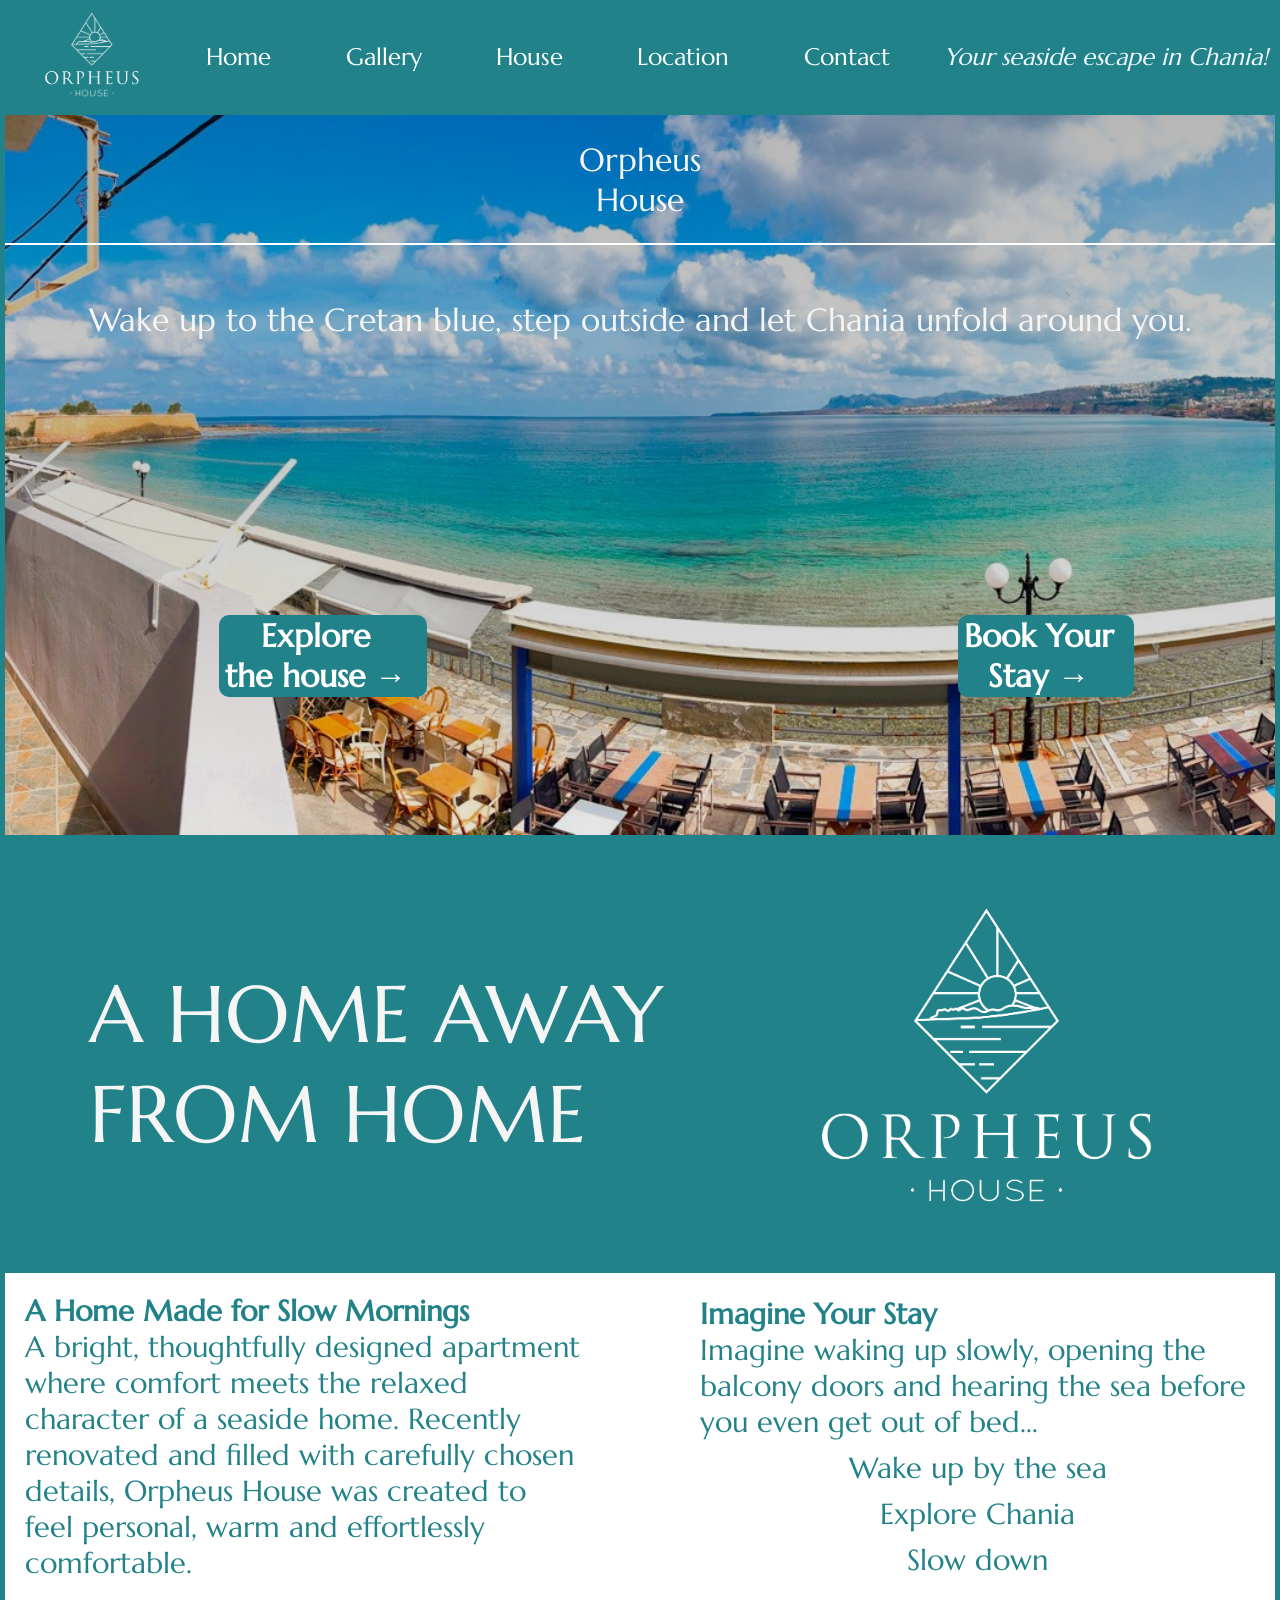
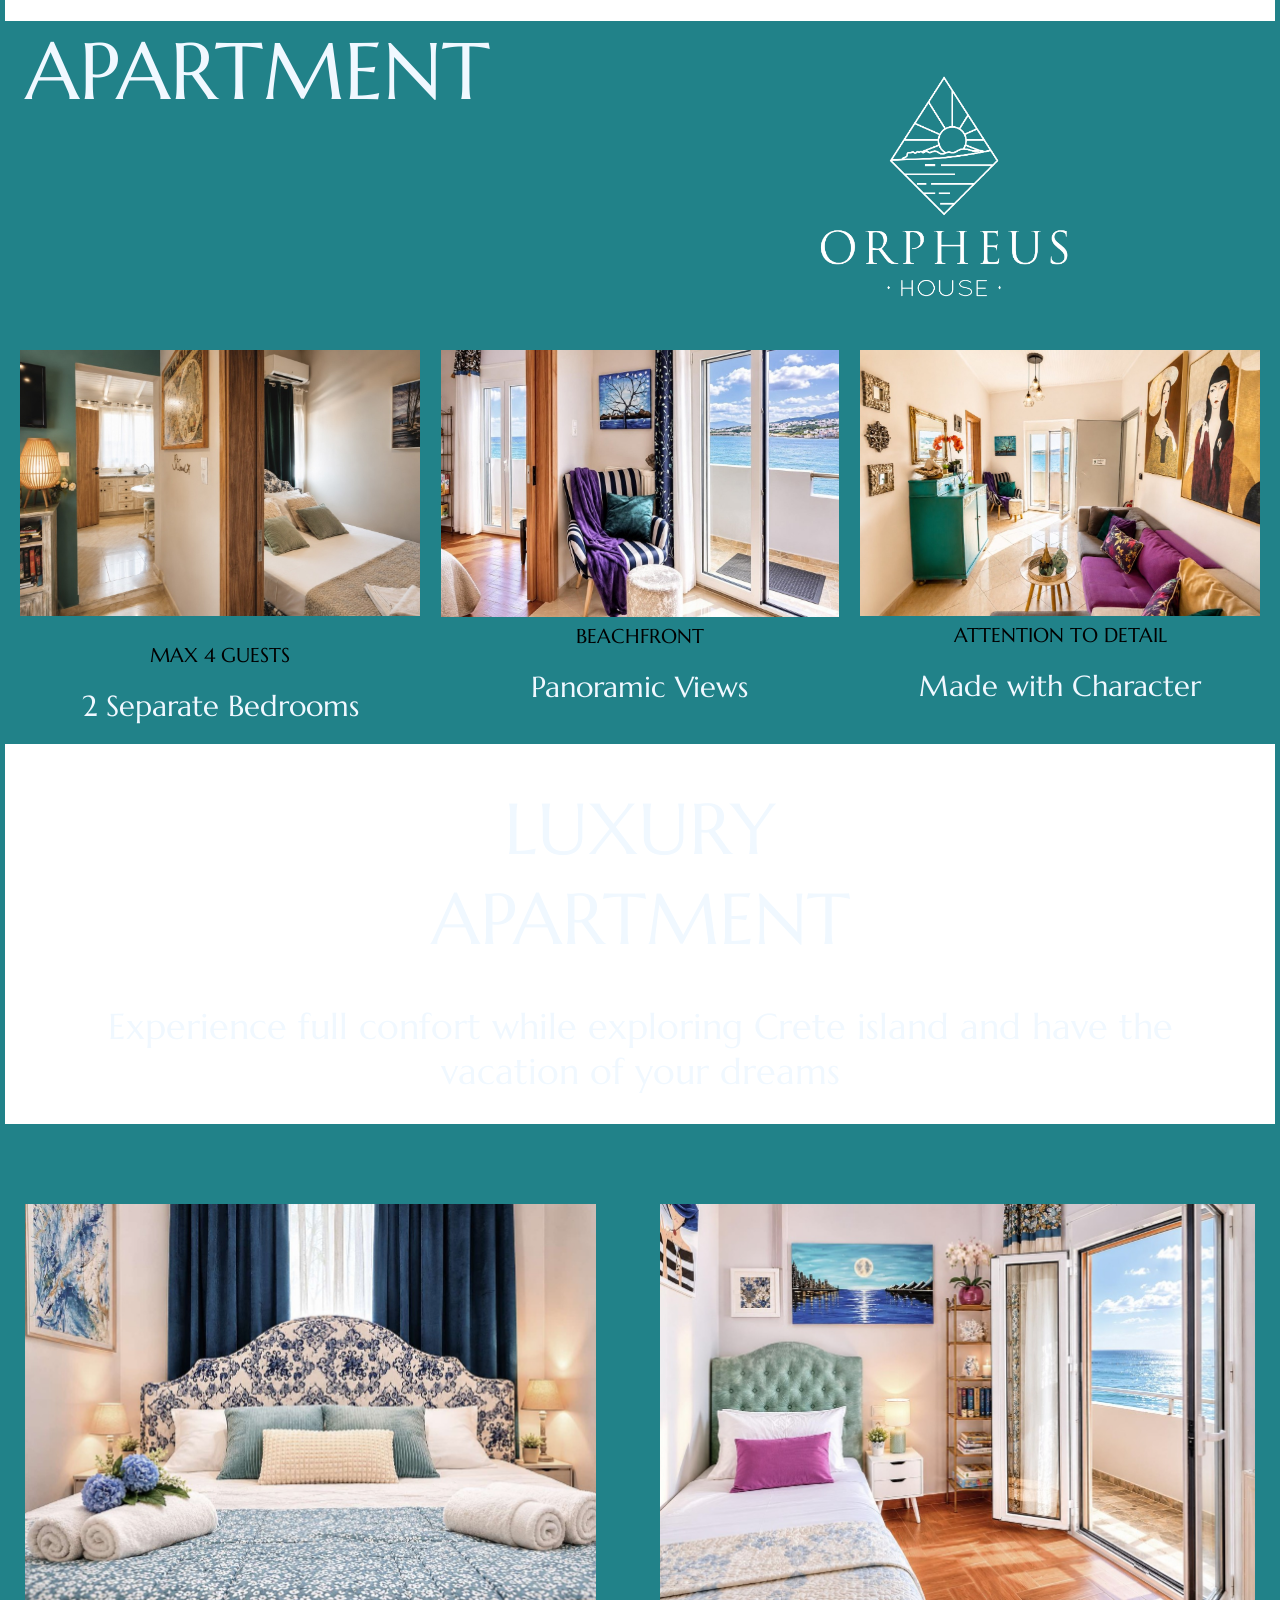
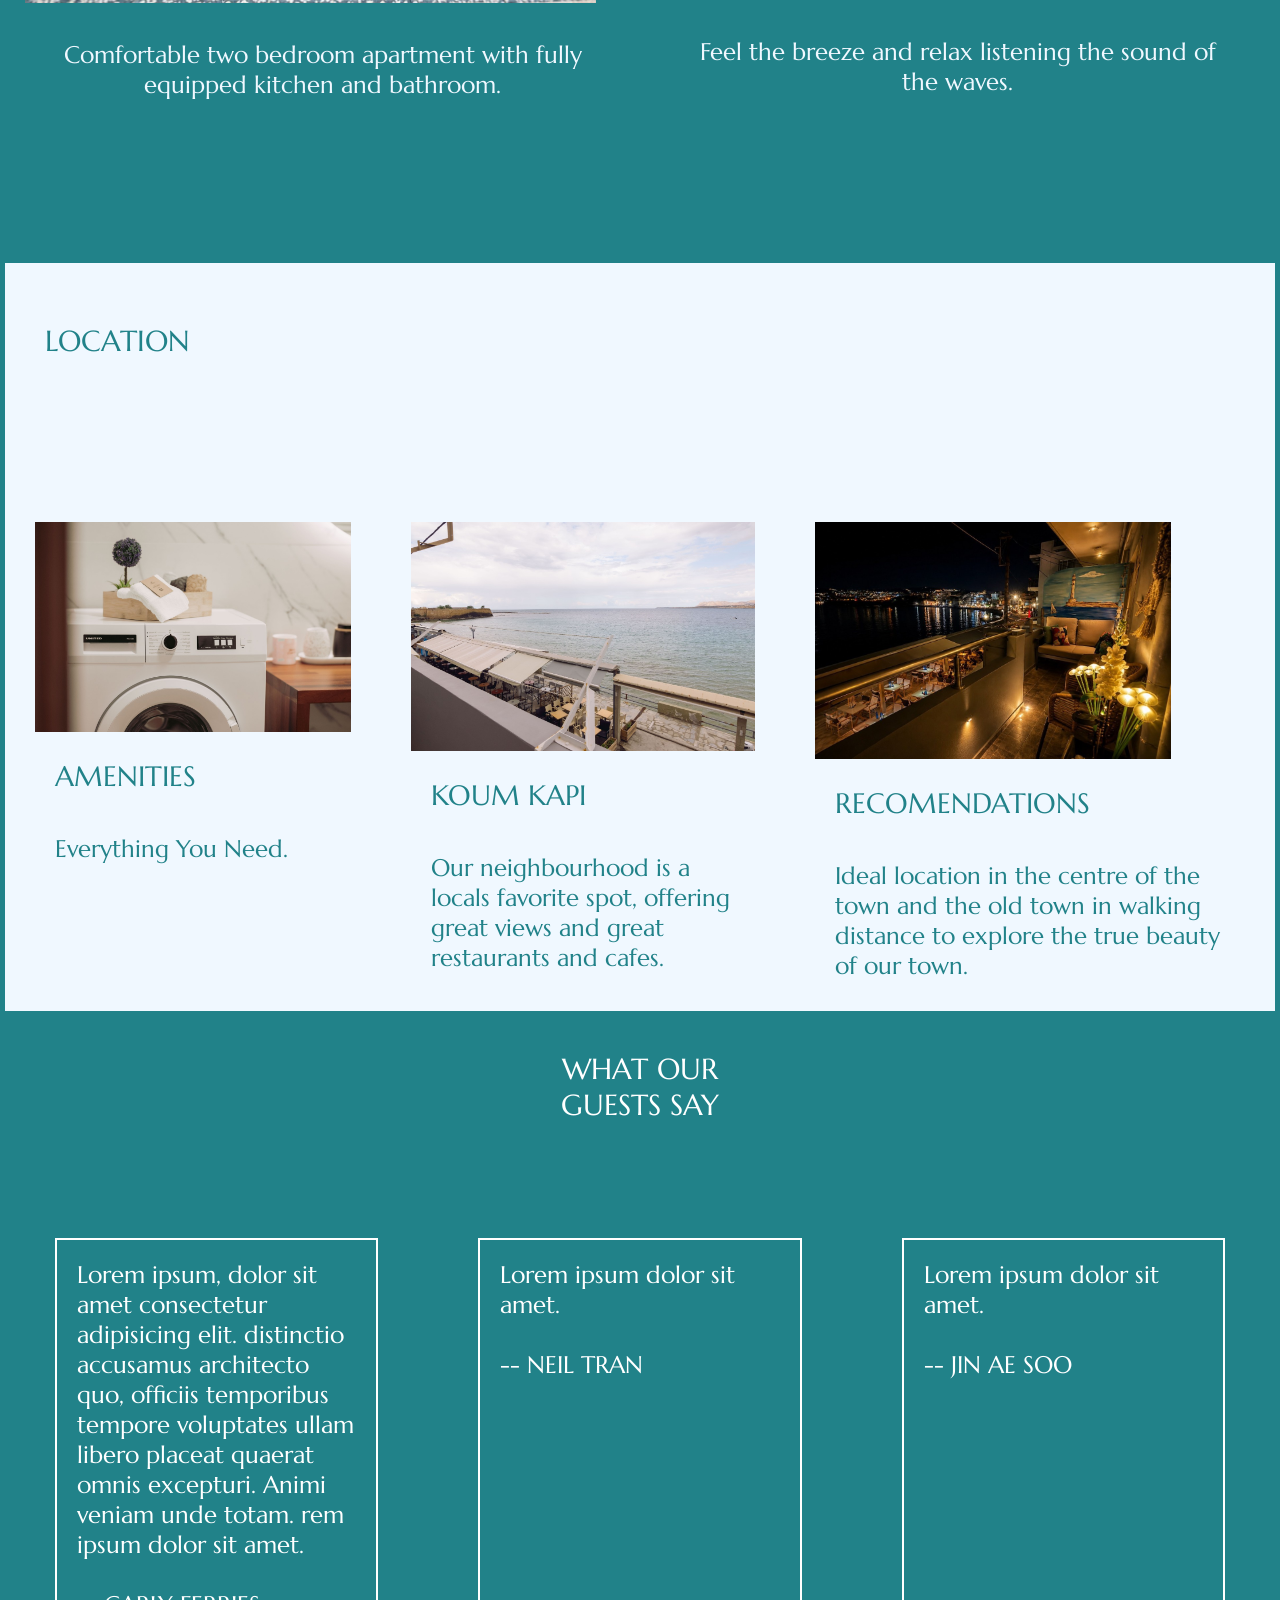
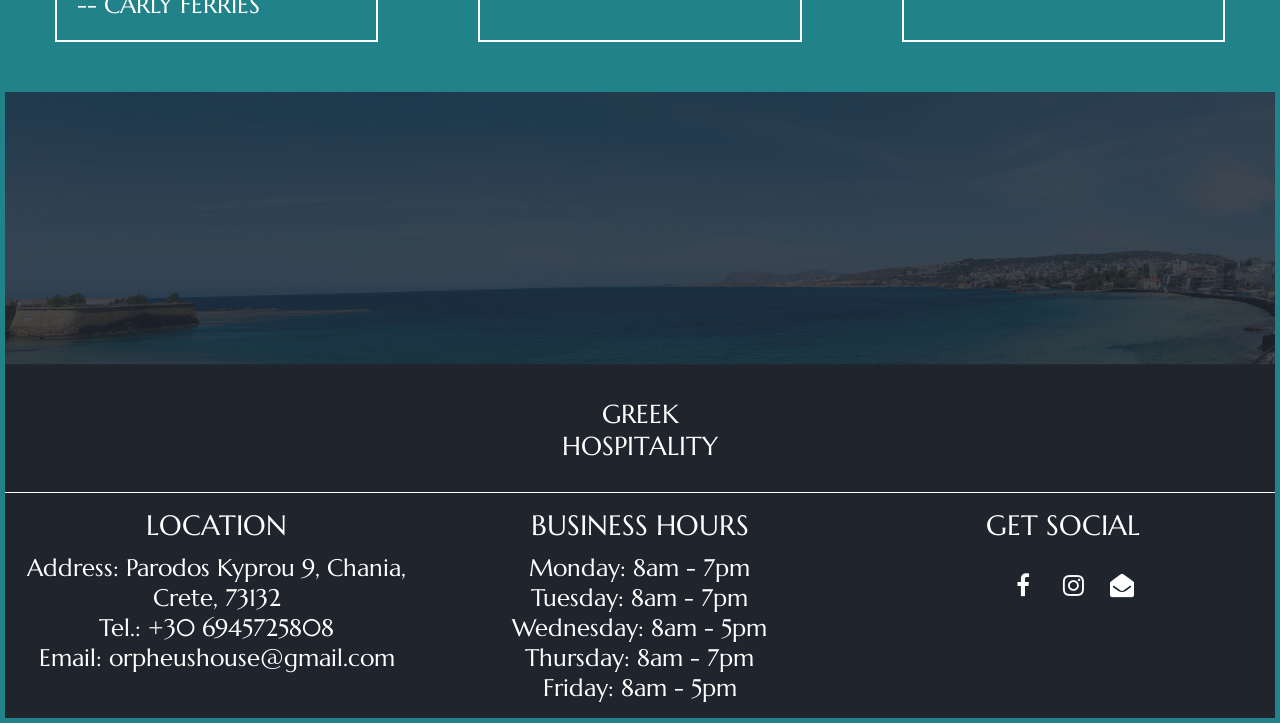
==== index.html @ 5a1c05af "contact redirect" ====
<!DOCTYPE html>
<html lang="en">

<head>
    <meta charset="UTF-8">
    <meta name="viewport" content="width=device-width, initial-scale=1.0">
    <link rel="stylesheet" href="style.css">
    <title>Orpheus House</title>
    <link href="https://fonts.googleapis.com/css2?family=Nunito+Sans:wght@400;600;700&display=swap" rel="stylesheet">
    <link rel="stylesheet" href="https://cdnjs.cloudflare.com/ajax/libs/font-awesome/4.7.0/css/font-awesome.min.css">
</head>

<body>
    <header class="header">
        <div class="container">
        <nav>
                    <input class="hamb-checkbox" type="checkbox" id="checkbox"/>
        <label class="hamb-label" for="checkbox">
          <span class="line1 hamb-line"></span>
          <span class="line2 hamb-line"></span>
          <span class="line3 hamb-line"></span>
        </label>
            <ul>
                <li class="header-logo"><img src="assets/logo.png" alt="logo"></li>
                <li><a href="index.html">Home</a></li>
                <li><a href="gallery.html">Gallery</a></li>
                <li><a href="house-description.html">House</a></li>
                <li><a href="koum-kapi.html">Location</a></li>
                <li><a href="#footer">Contact</a></li>
                <li class="desktop-only-text"><p>Your seaside escape in Chania!</p></li>
            </ul>
        </nav>
    </div>
    
        <div class="header-div">
            <!-- <img src="assets/header.jpg" alt="Sunrise from the balcony"> -->
            <div class="header-text">
                <p>Orpheus <br> House</p>
                <p>Wake up to the Cretan blue, step outside and let Chania unfold around you.</p>
                <a href="house-description.html"><button>Explore <br>the house &#8594;</button></a>
                <div class="book">
                    <a href="https://www.airbnb.com/h/orpheushouse"><button>Book Your <br>Stay &#8594;</button></a>
                </div>
            </div>

        </div>
    </header>
    <main>
        <div class="flex">
            <div class="flex-left">
                <p>A HOME AWAY <br>FROM HOME</p>
            </div>

            <img class="flex-right" src="assets/apartment1.png" alt="logo">
        </div>

        <div class="description">
            <div class="desc-left">
                <p><strong>A Home Made for Slow Mornings</strong></p>
                <p>A bright, thoughtfully designed apartment where comfort
                     meets the relaxed character of a seaside home. Recently renovated and 
                     filled with carefully chosen details, Orpheus House was created to feel 
                     personal, warm and effortlessly comfortable.</p>

            </div>
            <div class="desc-right">
                <p><strong>Imagine Your Stay</strong></p>
                <p>Imagine waking up slowly, opening the balcony 
                    doors and hearing the sea before you even get out of bed…</p>
                    <p><em>Wake up by the sea</em></p>
<p><em>Explore Chania</em></p>
<p><em>Slow down</em></p>
            </div>

        </div>

        <div class="apartment">
            <div class="apartment-header">
                <p>APARTMENT</p>
                <!-- <a href="gallery.html"><button>Gallery</button></a> -->
                <img src="assets/apartment1.png" alt="logo">
            </div>
            <div class="apartment-sections">
                <div class="section1">
                    <a href="two-bedrooms.html"><img src="assets/bedroom_and_kitchen-1200.jpg" srcset="assets/bedroom_and_kitchen-350.jpg 350w, assets/bedroom_and_kitchen-1200.jpg 1200w"
  sizes="(max-width: 600px) 350px, 400px" loading="lazy" alt=""></a>
                    <div class="section1-text">
                        <p>MAX 4 GUESTS</p>
                        <p>2 Separate Bedrooms</p>
                    </div>

                </div>
                <div class="section2">
                    <a href="great-views.html"><img src="assets/balcony-view-1200.jpg" srcset="assets/balcony-view-350.jpg 350w, assets/balcony-view-1200.jpg 1200w"
  sizes="(max-width: 600px) 350px, 400px" loading="lazy" alt="View from the living room outside"></a>
                    <div class="section2-text">
                        <p>BEACHFRONT</p>
                        <p>Panoramic Views</p>
                    </div>
                </div>
                <div class="section3">
                    <a href="house-detail.html"><img src="assets/living-room-1200.jpg" srcset="assets/living-room-350.jpg 350w, assets/living-room-1200.jpg 1200w"
  sizes="(max-width: 600px) 350px, 400px" loading="lazy" alt="Living Room Picture"></a>
                    <div class="section3-text">
                        <p>ATTENTION TO DETAIL</p>
                        <p>Made with Character</p>
                    </div>
                </div>

            </div>
        </div>
        <div class="luxury-apartment">
            <h1>LUXURY <br>APARTMENT</h1>
            <p>Experience full confort while exploring Crete island and have the vacation of your dreams</p>
        </div>
        <div class="empty-space"></div>
        <div class="bedrooms">
            <div class="double-bed">
                <img src="assets/double-bedroom-1200.jpg" srcset="assets/double-bedroom-350.jpg 350w, assets/double-bedroom-1200.jpg 1200w"
  sizes="(max-width: 600px) 350px, 400px" loading="lazy"  alt="">
                <p>Comfortable two bedroom apartment with fully equipped
                    kitchen and bathroom.</p>

            </div>
            <div class="single-bed">
                <img src="assets/single-bedroom-1200.jpg" srcset="assets/single-bedroom-350.jpg 350w, assets/single-bedroom-1200.jpg 1200w"
  sizes="(max-width: 600px) 350px, 400px" loading="lazy" alt="">
                <p>Feel the breeze and relax listening the sound of the waves.</p>
            </div>
        </div>
        <div class="location">
            <h2>LOCATION</h2>
                        <div class="koum-kapi">
                <a href="koum-kapi.html"><img src="assets/koum-kapi-1200.jpg" srcset="assets/koum-kapi-350.jpg 350w, assets/koum-kapi-1200.jpg 1200w"
  sizes="(max-width: 600px) 350px, 400px" loading="lazy"  alt=""></a>
                <h3>KOUM KAPI</h3>
                <p>Our neighbourhood is a locals favorite spot,
                    offering great views and great restaurants and cafes.</p>
            </div>
            <div class="amenities">
                <a href="amenities.html"><img src="assets/gallery/era-89-1200.jpg" srcset="assets/gallery/era-89-350.jpg 350w, assets/gallery/era-89-1200.jpg 1200w"
  sizes="(max-width: 600px) 350px, 400px" loading="lazy" alt=""></a>
                <h3>AMENITIES</h3>
                <p>Everything You Need.</p>
            </div>

            <div class="recomendations">
                <a href="recomendations.html"><img src="assets/great-location-1200.jpg" srcset="assets/great-location-350.jpg 350w, assets/great-location-1200.jpg 1200w"
  sizes="(max-width: 600px) 350px, 400px" loading="lazy" alt=""></a>
                <h3>RECOMENDATIONS</h3>
                <p>Ideal location in the centre of the town
                    and the old town in walking distance to
                    explore the true beauty of our town.</p>
            </div>
        </div>
        <div class="reviews">
            <h2>WHAT OUR <br>GUESTS SAY</h2>
            <div class="review-1">
                <p>Lorem ipsum, dolor sit amet consectetur adipisicing elit. distinctio accusamus architecto quo, officiis temporibus tempore voluptates ullam libero placeat quaerat omnis excepturi. Animi veniam unde totam. rem ipsum dolor sit amet.</p>
                <p>-- CARLY FERRIES</p>
            </div>
            <div class="review-2">
                <p>Lorem ipsum dolor sit amet.</p>
                <p>-- NEIL TRAN</p>
            </div>
            <div class="review-3">
                <p>Lorem ipsum dolor sit amet.</p>
                <p>-- JIN AE SOO</p>
            </div>
        </div>
    </main>
</body>
<footer>
    <div class="footer-image">
        <img src="assets/footer.png" alt="">
    </div>
    <div class="footer-main">
        <p>GREEK <br>HOSPITALITY</p>
        <div id="footer" class="footer-grid">
            <div class="section-1">
                <h3>LOCATION</h3>
                <p><strong>Address:</strong>
                    <a href="https://maps.app.goo.gl/1HYEYg64CHcbNLVk7">
                        Parodos Kyprou 9, Chania, Crete, 73132
                    </a>
                </p>
                <p><strong>Tel.:</strong> +30 6945725808</p>
                <p><strong>Email:</strong> orpheushouse@gmail.com</p>
            </div>
            <div class="section-2">
                <h3>BUSINESS HOURS</h3>
                <p>Monday: 8am - 7pm</p>
                <p>Tuesday: 8am - 7pm</p>
                <p>Wednesday: 8am - 5pm</p>
                <p>Thursday: 8am - 7pm</p>
                <p>Friday: 8am - 5pm</p>
            </div>
            <div class="section-3">
                <h3>GET SOCIAL</h3>
                <div class="section-3-grid">
                    <a href="https://www.facebook.com/share/19C75Q2TLm/?mibextid=wwXIfr" class="fa fa-facebook"></a>
                    <a href="https://www.instagram.com/orpheushousebnb?utm_source=qr" class="fa fa-instagram"></a>
                    <a href="mailto:orpheushousebnb@gmail.com" class="fa fa-envelope-open"></a>
                </div>
                
                

            </div>
        </div>
    </div>
</footer>

</html>
---- style.css ----
@import url('https://fonts.googleapis.com/css2?family=Marcellus&display=swap');
* {
    box-sizing: border-box;
    /* font-family: "Roboto", sans-serif; */
  font-family: "Marcellus", serif;
  font-weight: 400;
  font-style: normal;
    max-width: 1400px;
    margin: 0 auto;
}
body {
    border: #218289 solid 5px;
    padding-top: 30px;
}



nav {
  overflow: auto;
}
nav ul {
  display: none;
}
nav ul li {

    padding: 15px;
}
nav .hamb-label {
  position: relative;
  width: 64px;
  cursor: hand;
  float: right;
  padding: 20px;
}
nav .hamb-line {
  background: white;
  display: block;
  height: 2px;
  position: absolute;
  width: 24px;
  transition: all 0.1s ease;
}
nav .hamb-line.line1 {
  top: 10px;
}
nav .hamb-line.line2 {
  top: 18px;
}
nav .hamb-line.line3 {
  top: 26px;
}
nav .hamb-checkbox {
  display: none;
}
nav .hamb-checkbox:checked ~ ul {
  height: 100%;
  display: flex;
  flex-direction: column;
  clear: right;
}
nav .hamb-checkbox:checked ~ .hamb-label .line1 {
  transform: rotate(45deg);
  top: 18px;
}
nav .hamb-checkbox:checked ~ .hamb-label .line2 {
  background-color: transparent;
}
nav .hamb-checkbox:checked ~ .hamb-label .line3 {
  transform: rotate(-45deg);
  top: 18px;
}
.header-logo {
    display: none;
}






        .container {
            position: fixed;
            top: 0;
            width: 100%;
            z-index: 1000;
            background-color: #218289;
        }
        .container img {
            margin: 10px;
            max-width: 100px;
        }
        ul {
            list-style-type: none;
            display: flex;
            align-items: center;
            justify-content: center;

            padding-left: 10px;
            
        }
        .container nav a {
            text-decoration: none;
            color: white;      
            padding: 10px;
            border-radius: 10px;
            /* background-color: #4c8f94; */
            margin: 10px;
            
        }
        .desktop-only-text {
            display: none;
        }
        h2 {
            color: white;
        }






.header {
                /* Making the picture darker. White letters are now visible. */
    background-image: linear-gradient(to bottom, rgba(0, 0, 0, 0.3), rgba(0, 0, 0, 0.1)), url("assets/header1-1200.jpg");
    background-size: cover;
    min-height: 300px;

}
.header-text {
    display: grid;
    grid-template-rows: 35% 45% 20%;
    grid-template-columns: 50% 50%;
    grid-template-areas: 
    "firstline firstline"
    "central central"
    "house book";
}
    .header-text p:nth-child(1) {
        padding-top: 5px;
    /* height: 50px; */
    grid-area: firstline;
    color: whitesmoke;
    text-align: center;
    border-bottom: solid 2px white;
    margin: 0;
    font-size: 1.6rem;
}
.header-text p:nth-child(2) {
    grid-area: central;
    color: whitesmoke;
    text-align: center;
    font-size: 1rem;
    padding-top: 25px;
}


.header-text h1 {
    grid-area: house;
    color: white;
    font-variant: small-caps;
    font-weight: 100;
    text-align:start;
    padding-left: 20px;
    padding-top: 40px;
    width: 100%;
    margin-top: 15%;
    justify-self: start;
}
/* .book {
    display: flex;
    align-items: end;
    
} */
.book button {
    position: fixed;
    /* bottom: 20px; */

}
.header-text button {
    grid-area: book;
    background-color: #218289;
    font-weight: bold;
    color: white;
    border: none;
    border-radius: 10px;
    padding-right: 20px;
    font-size: 1.1rem;
    cursor: pointer;
    margin-top: 40px;
    
}
.header-text button:hover {
    color: #218289;
    transform: scale(1.3);
    transition: 2s;
}
main .flex {
    display: flex;
    justify-content: space-between;
    background-color: #218289;
    align-items: center;
    
}
main .flex img {
    width: 40%;
    
}
main .flex .flex-left {
    background-color: #218289;
    font-size: 1.6rem;
    padding-left: 30px;
    padding-top: 20px;
    color: whitesmoke;
    font-weight: 300;
}
.description {
    color: #218289;
    font-size: larger;
}
.desc-left, .desc-right {
    padding: 40px;


}
.desc-left strong, .desc-right strong{
    font-weight: 600;
}
.desc-right p:has(em) {
    padding-top: 10px;
    text-align: center;
}
.apartment {
    display: flex;
    flex-direction: column;
    background-color: #218289;
}
.apartment-header {
    display: grid;
    grid-template-columns: 40% 60%;
    grid-template-areas: 
    "appartment image"
    "gallery image";
    background-color: #218289;
    color: aliceblue;
    gap: 50px;
}
.apartment-header p {
    margin: 20px 0 0 20px;
    font-size: 1.6rem;
}
.apartment-header button {
    background-color: #218289;
    grid-area: gallery;
    border: none;
    color: aliceblue;
    cursor: pointer;
    margin-bottom: 20px;
}
.apartment-header button:hover {
    color: #218289;
}
.apartment-header img {
    grid-area: image;
    width: 50%;
    background-color: transparent;
}
.apartment-sections img {
    max-width: 100%;
    height: auto;
}
.apartment-sections{
    display: grid;
    grid-template-rows: 1fr 1fr 1fr;
    grid-template-areas: 
    "section1"
    "section2"
    "section3";
    background-color: #218289;
}
.section1 {
    grid-area: section1;
}
.section1-text{
    padding: 20px;
    text-align: center;
}
.section1-text p:first-child {
    font-size: smaller;
    margin-bottom: 20px;
}
.section1-text p:last-child{
    color: aliceblue;
    font-size: larger;
}
.section2 {
    grid-area: section2;
}
.section2-text{
    text-align: center;
}
.section2-text p:first-child {
    font-size: smaller;
    margin-bottom: 20px;
}
.section2-text p:last-child{
    color: aliceblue;
    font-size: larger;
}
.section3 {
    grid-area: section3;
}
.section3-text{
    text-align: center;
}
.section3-text p:first-child {
    font-size: smaller;
    margin-bottom: 20px;
}
.section3-text p:last-child{
    color: aliceblue;
    font-size: larger;
}
.luxury-apartment {
    background-image: linear-gradient(rgba(0, 0, 0, 0.2)), url(assets/luxury-apartment.jpg);
    background-size:cover;
    background-repeat: no-repeat;
    background-position: center;
    align-content: center;
    color: aliceblue;
    text-align: center;
}
.luxury-apartment h1 {
    margin: 40px 30px ;
}
.luxury-apartment p {
    margin: 30px 30px;
}
.empty-space {
    background-color: #218289;
    padding: 30px;
}
.bedrooms {
    background-color: #218289;
    display: grid;
    grid-template-rows: repeat(4, auto);
    grid-template-areas: 
    "double"
    "double-text"
    "single"
    "single-text";
}
.double-bed {
    padding: 20px;
}
.double-bed img {
    grid-area: double;
    max-width: 100%;
}
.double-bed p {
    grid-area: double-text;
    color: aliceblue;
    text-align: center;
    padding: 10px;
}
.single-bed {
    padding: 20px;
}
.single-bed img {
    grid-area: single;
    max-width: 100%;
}
.single-bed p {
    grid-area: single-text;
    color: aliceblue;
        text-align: center;
    padding: 10px;
}
.location {
    background-color: aliceblue;
    display: grid;
    grid-template-rows: 0.6fr 2fr 2fr 2fr;
    grid-template-areas: 
    "location"
    "amenities"
    "koum-kapi"
    "recomendations";

}
.location img {
    max-width: 100%;
}
.location h2 {
    /* margin 0 gives h2 the same size as the div parent. */
    margin: 0; 
    padding: 40px;
    font-size: 1.8rem;
    font-weight: 200;
    grid-area: location;
    padding-top: 60px;
    color: #218289;
    
}
.amenities {
    grid-area: amenities;
    /* border: gray solid 2px; */
    margin: 10px 30px;
}
.amenities h3, .amenities p {
    padding: 20px;
    color: #218289;
}

.koum-kapi {
    grid-area: koum-kapi;
    /* border: gray solid 2px; */
    margin: 10px 30px;
}
.koum-kapi h3, .koum-kapi p {
    padding: 20px;
    color: #218289;
}
.recomendations {
    grid-area: recomendations;
    /* border: gray solid 2px; */
    margin: 10px 30px;
    
}

.recomendations h3, .recomendations p {
    padding: 20px;
    color: #218289;
}
.reviews {
    background-color: #218289;
    display: grid;
    color: white;
    grid-template-rows: 20% 40% 20% 20%;
    grid-template-areas: 
    "h2"
    "review-1"
    "review-2"
    "review-3";
    margin: 0;
}
.reviews h2 {
    grid-area: h2;
    font-size: 1.8rem;
    font-weight: 200;
    margin: 0;
    text-align: center;
    padding-top: 40px;
}
.review-1 {
    grid-area: review-1;
    border: white solid 2px;
    margin: 0px 50px;
    margin-bottom: 50px;
    padding: 20px;
}
.review-1 p:nth-child(2) {
    padding-top: 30px;
}
.review-2 {
    grid-area: review-2;
    border: white solid 2px;
    margin: 0px 50px;
    margin-bottom: 50px;
    padding: 20px;
}
.review-2 p:nth-child(2) {
    padding-top: 30px;
}
.review-3 {
    grid-area: review-3;
    border: white solid 2px;
    margin: 0px 50px;
    margin-bottom: 50px;
    padding: 20px;
}
.review-3 p:nth-child(2) {
    padding-top: 30px;
    
}
.footer-image img {
    max-width: 100%;
    /* Removes the gap from div. */
    display: block;
    
}
.footer-main {
    background-color: rgba(32, 37, 45);
    color: white;

}
.footer-main p:first-child {
    text-align: center;
    font-size: 1.6rem;
    padding: 30px;
    border-bottom: white solid 1px;
}
.footer-grid {
    text-align: center;
    display: grid;
    grid-template-rows: 2fr 2fr 1fr;
    grid-template-areas: 
    "location"
    "business-hours"
    "social";
}
.footer-grid h3 {
    padding-bottom: 10px;
}
.section-1 {
    grid-area: location;
    padding-top: 15px;
}
.section-1 a {
    text-decoration: none;
    color: white;
}
.section-1 a:hover {
    color: #218289;
}
.section-2 {
    padding-top: 15px;
    grid-area: business-hours;
    padding-bottom: 15px;
}
.section-3 {
    padding-top: 15px;
    grid-area: social;
}

/* social media buttons */
.fa {
  padding: 20px;
  font-size: 30px;
  width: 30px;
  text-align: center;
  text-decoration: none;
  border-radius: 50%;
}

.fa:hover {
  opacity: 0.7;
}
.fa-facebook, .fa-instagram, .fa-google, .fa-envelope-open {
  background: transparent;
  color: white;
}







@media screen and (min-width: 769px){
    * {
        max-width: 1700px;
    }
    body {
        font-size: 150%;
    }
    .header {
    background-image: linear-gradient(to bottom, rgba(0, 0, 0, 0.3), rgba(0, 0, 0, 0.1)), url("assets/header1-2000.jpg");
    background-size: cover;
    min-height: 800px;

}
.header-logo {
    display: block;
}
      nav .hamb-label {
    display: none;
  }
   nav ul {
        list-style-type: none;
        display: flex;
        justify-content: center;
        padding-left: 10px;
        align-items: center;
        
    }

      nav ul li {
    height: unset;
    width: unset;
    border: none;
    padding: 0;

  }
          .desktop-only-text {
            display: none;
            color: aliceblue;
            
        }

        .desktop-only-text p {
            font-style: italic;
        }
    .header-text {
        height: 600px;
    display: grid;
    grid-template-rows: 40% 50% 10%;
    grid-template-columns: 50% 50%;
    grid-template-areas: 
    "firstline firstline"
    "central central"
    "house book";
}
.header-text p:nth-child(1) {
    height: auto;
    grid-area: firstline;
    color: whitesmoke;
    text-align: center;
    border-bottom: solid 2px white;
    margin: 0;
    font-size: 2rem;
    margin-top: 100px;
    margin-bottom: 30px;
}
.header-text p:nth-child(2) {
    grid-area: central;
    color: whitesmoke;
    text-align: center;
    font-size: 2rem;
}
.header-text button {
    font-size: 2rem;
}
main .flex {
    display: flex;
    justify-content: space-between;
    background-color: #218289;
    align-items: center;
    
}
main .flex img {
    width: 40%;
    
}
main .flex .flex-left {
    background-color: #218289;
    font-size: 5rem;
    padding-left: 50px;
    padding-top: 20px;
    color: whitesmoke;
    font-weight: 300;
}
.description {
    display: flex;
    justify-content: space-between;
    color: #218289;
    gap: 40px;
    align-items: center;
    font-size: larger;
    

}
.desc-left {
    flex: 1;
    padding-left: 20px;
    padding-top: 20px;
    padding-bottom: 40px;
}
.desc-right {
    flex: 1;
    padding-right: 20px;
    padding-top: 20px;
    padding-bottom: 40px;
}
.apartment-header p {
    margin-top: auto;
    font-size: 5rem;
}
.apartment-header button {
    font-size: 2rem;
}

.apartment-sections{
    display: grid;
    grid-template-columns: 1fr 1fr 1fr;
    grid-template-rows: 1fr;
    grid-template-areas: 
    "section1 section2 section3";
    background-color: #218289;
    gap: 20px;
}
.luxury-apartment {
    font-size: 150%;
}
.bedrooms {
    display: grid;
    grid-template-rows: 5fr 1fr;
    grid-template-columns: 1fr 1fr;
    grid-template-areas: 
    "double single"
    "double-text single-text";
}
.double-bed img{
    width: 96%;
}
.double-bed p, .single-bed p {
    padding: 30px;
}
.single-bed img{
    width: 100%;
}
.location {
    background-color: aliceblue;
    display: grid;
    grid-template-rows: 1fr 2fr;
    grid-template-areas: 
    "location location location"
    "amenities koum-kapi recomendations"
    ;
}
.recomendations {
    text-align: inherit;
}
.reviews {
    background-color: #218289;
    display: grid;
    color: white;
    grid-template-rows: 1fr 2fr;
    grid-template-columns: repeat(3, 1fr);
    grid-template-areas: 
    "h2 h2 h2"
    "review-1 review-2 review-3";
    margin: 0;
}
.footer-grid {
    text-align: center;
    display: grid;
    grid-template-columns: 1fr 1fr 1fr;
    grid-template-rows: 1fr;
    grid-template-areas: 
    "location business-hours social";
    margin: 0;

}
}
@media screen and (min-width: 1000px) {
          .desktop-only-text {
            display: block;
            color: aliceblue;
        }
}
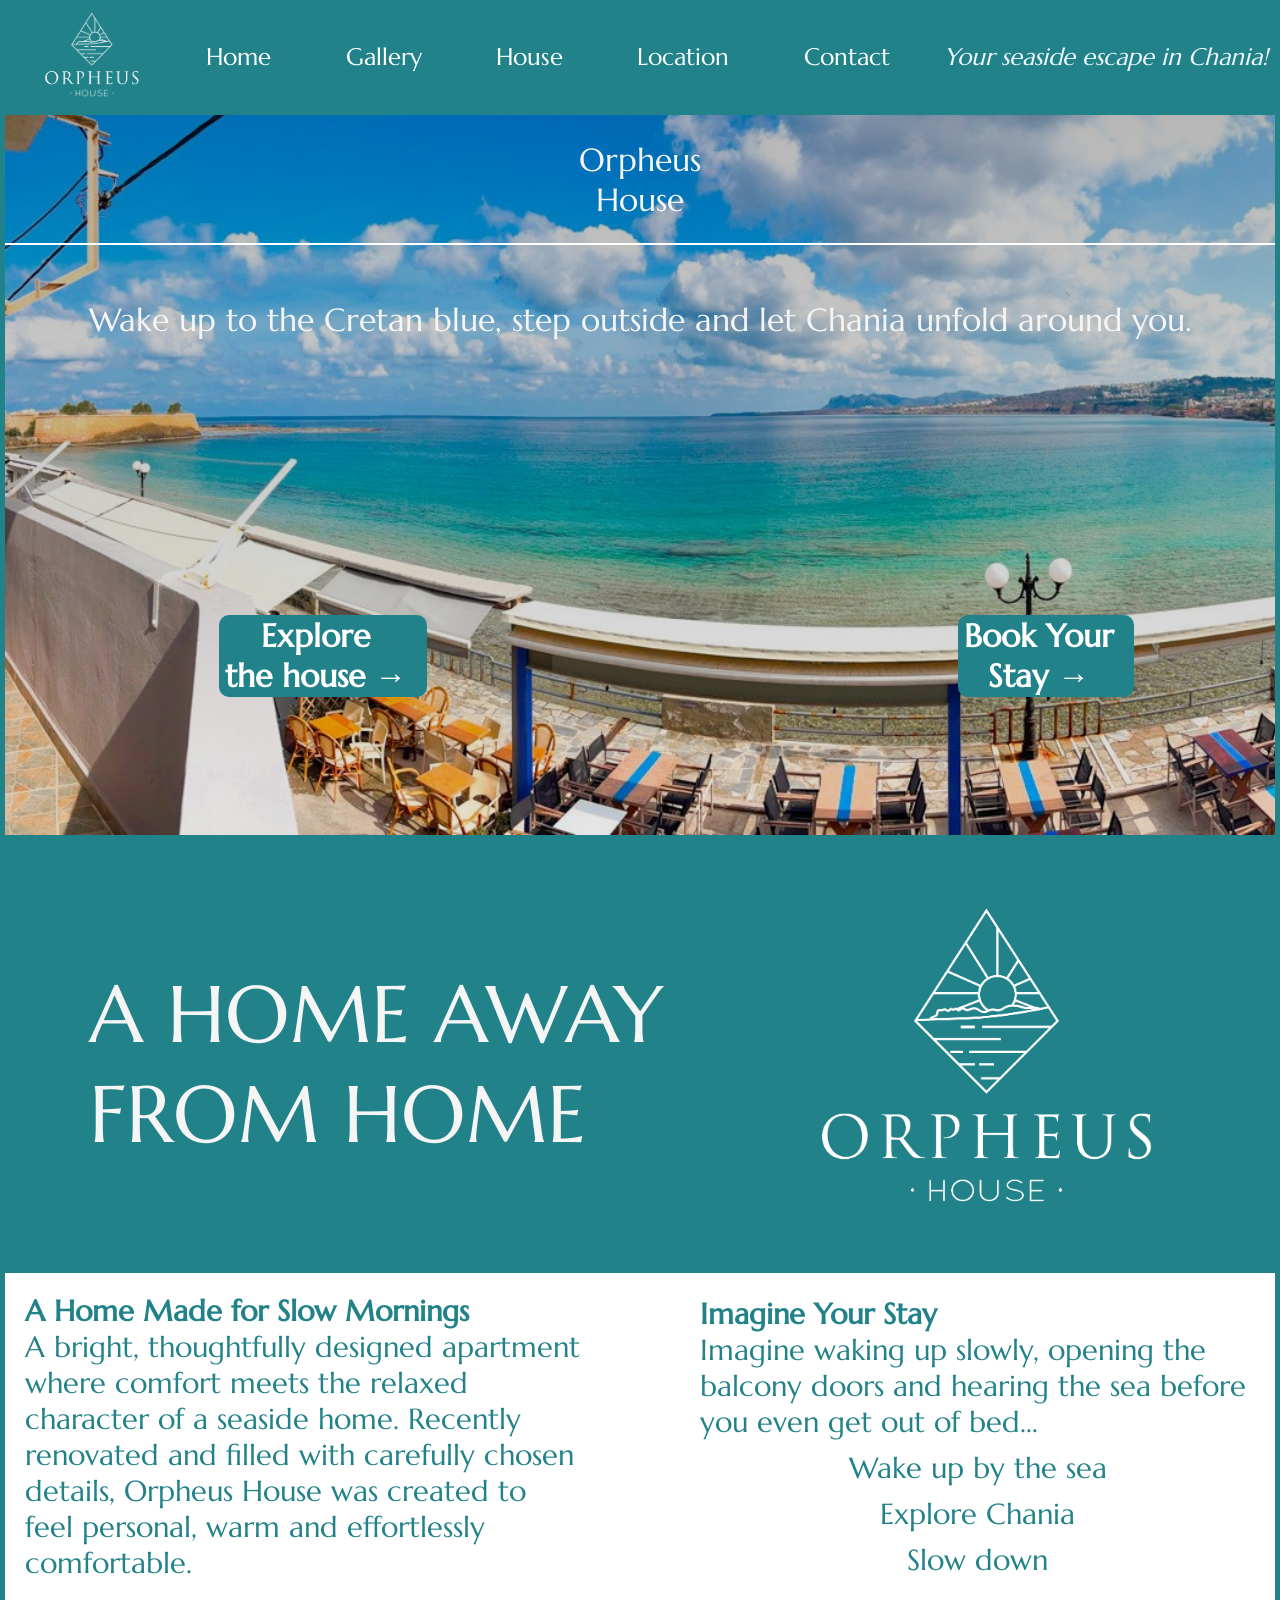
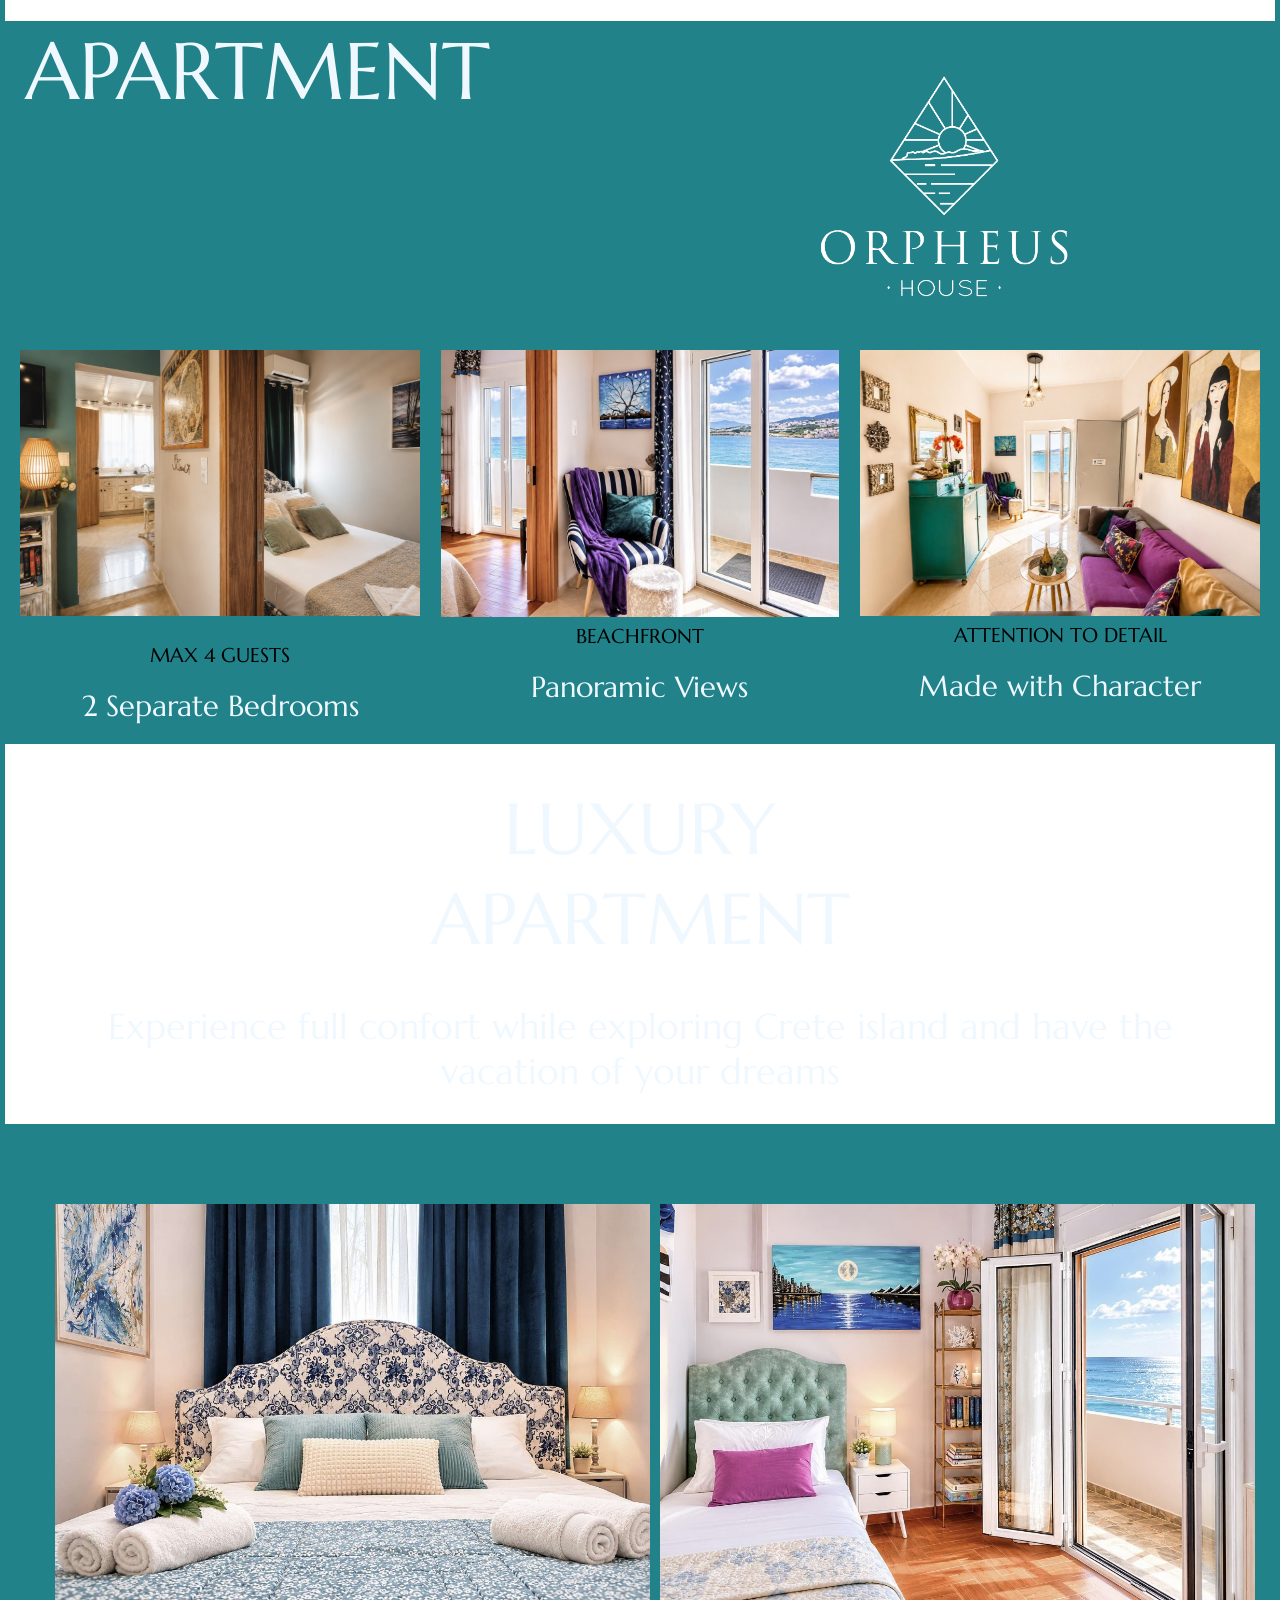
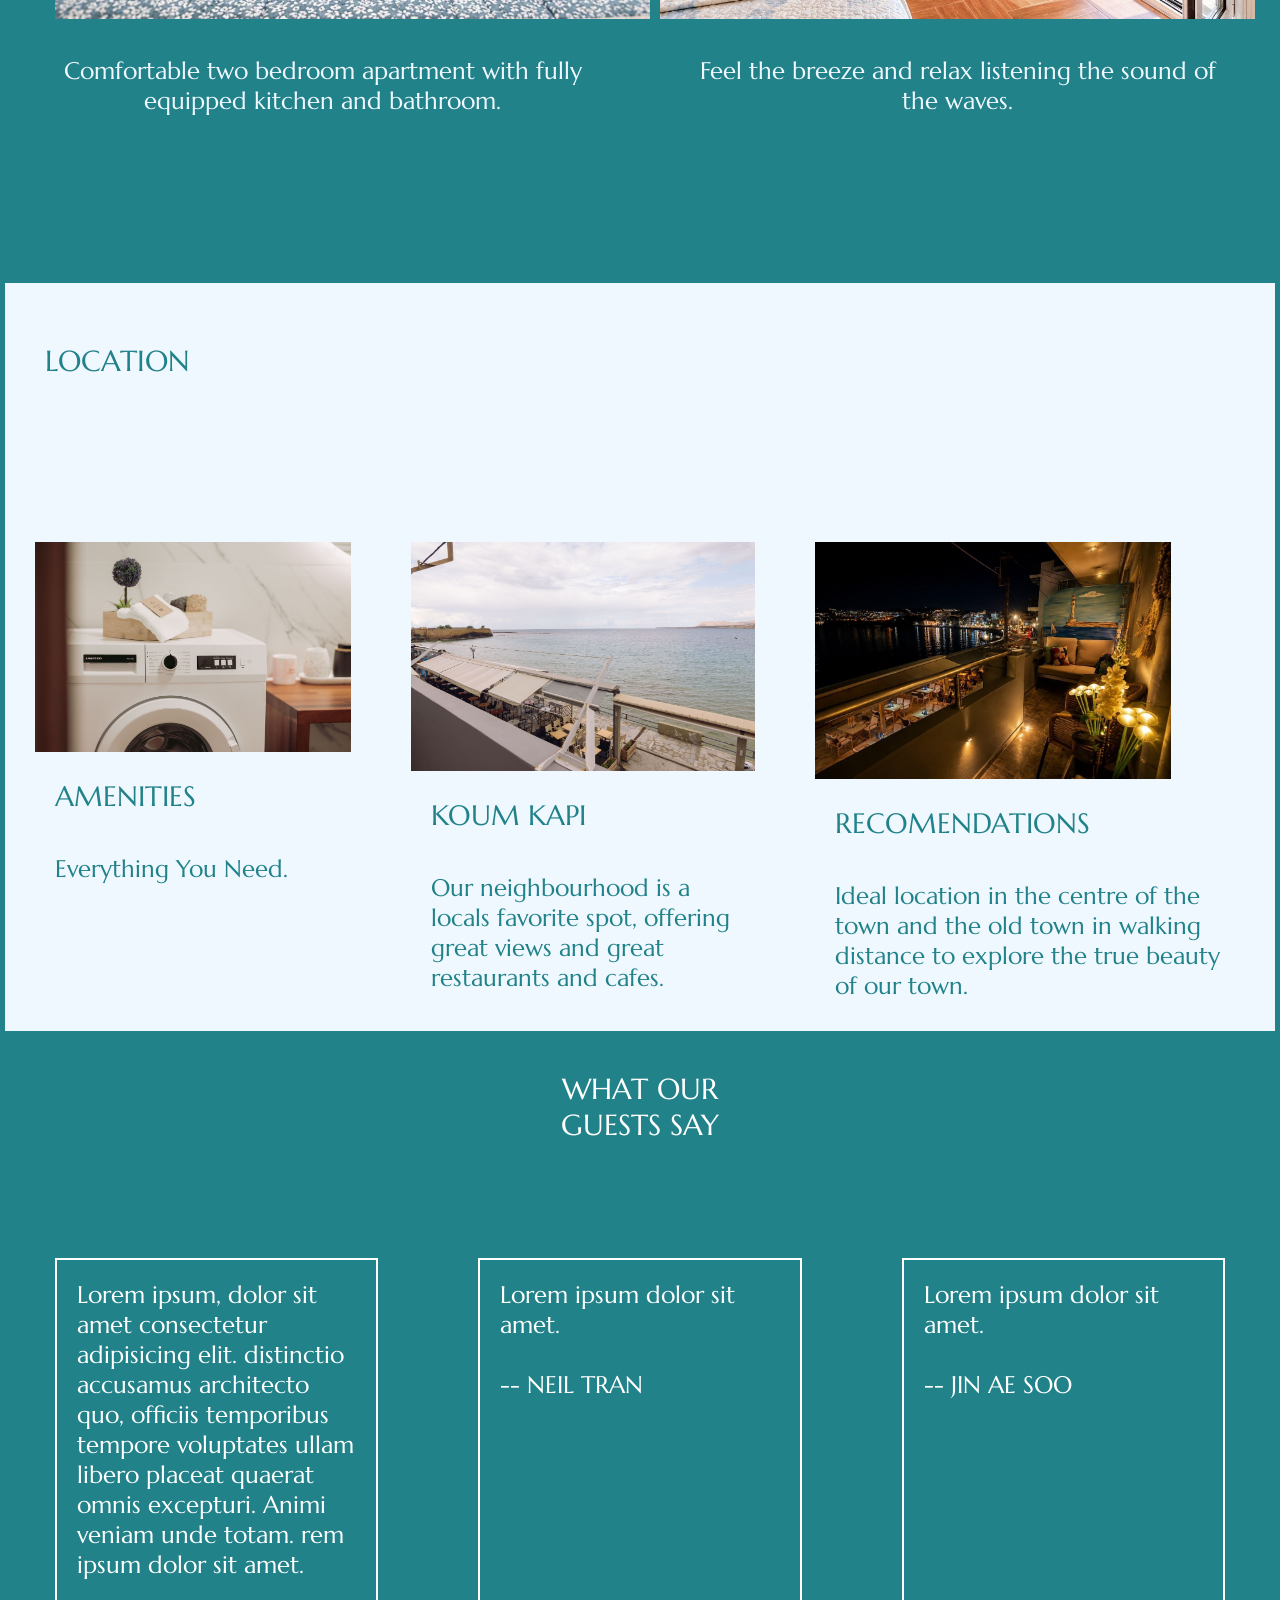
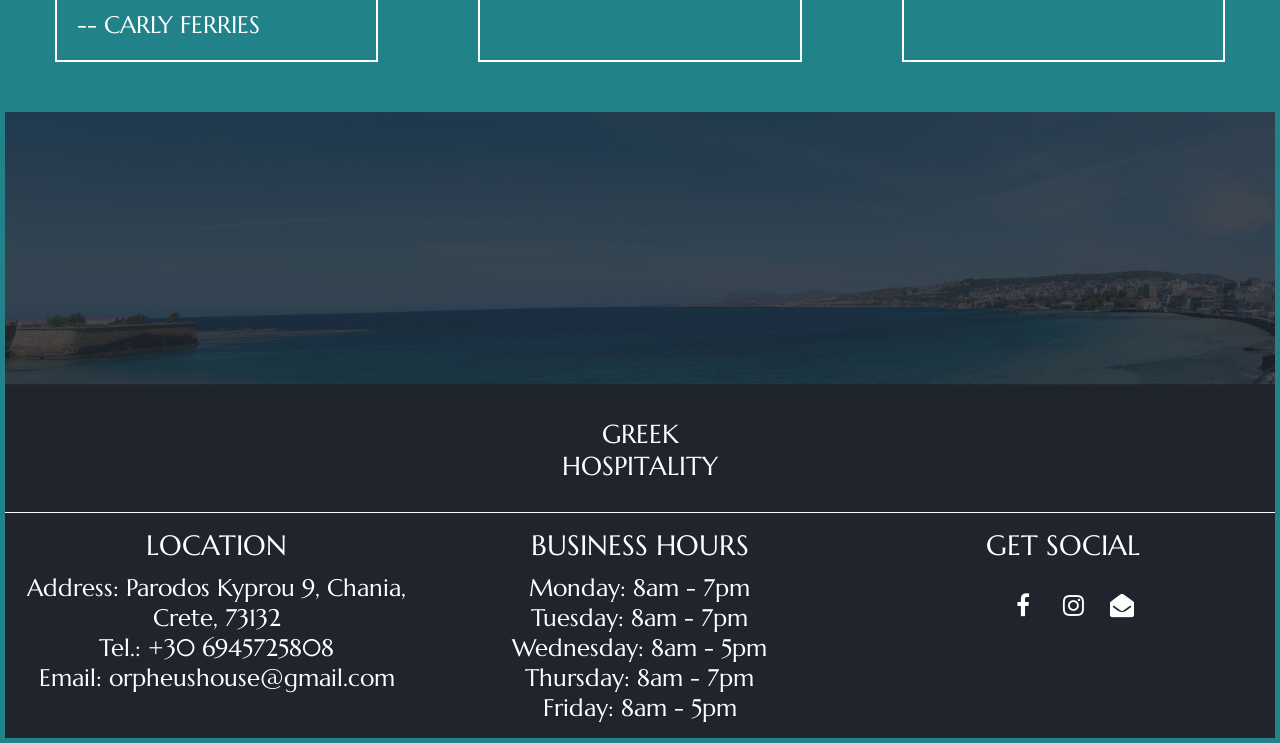
==== commit 37cf6425: "completed koum-kapi.html" ====
--- a/index.html
+++ b/index.html
@@ -13,25 +13,27 @@
 <body>
     <header class="header">
         <div class="container">
-        <nav>
-                    <input class="hamb-checkbox" type="checkbox" id="checkbox"/>
-        <label class="hamb-label" for="checkbox">
-          <span class="line1 hamb-line"></span>
-          <span class="line2 hamb-line"></span>
-          <span class="line3 hamb-line"></span>
-        </label>
-            <ul>
-                <li class="header-logo"><img src="assets/logo.png" alt="logo"></li>
-                <li><a href="index.html">Home</a></li>
-                <li><a href="gallery.html">Gallery</a></li>
-                <li><a href="house-description.html">House</a></li>
-                <li><a href="koum-kapi.html">Location</a></li>
-                <li><a href="#footer">Contact</a></li>
-                <li class="desktop-only-text"><p>Your seaside escape in Chania!</p></li>
-            </ul>
-        </nav>
-    </div>
-    
+            <nav>
+                <input class="hamb-checkbox" type="checkbox" id="checkbox" />
+                <label class="hamb-label" for="checkbox">
+                    <span class="line1 hamb-line"></span>
+                    <span class="line2 hamb-line"></span>
+                    <span class="line3 hamb-line"></span>
+                </label>
+                <ul>
+                    <li class="header-logo"><img src="assets/logo.png" alt="logo"></li>
+                    <li><a href="index.html">Home</a></li>
+                    <li><a href="gallery.html">Gallery</a></li>
+                    <li><a href="house-description.html">House</a></li>
+                    <li><a href="koum-kapi.html">Location</a></li>
+                    <li><a href="#footer">Contact</a></li>
+                    <li class="desktop-only-text">
+                        <p>Your seaside escape in Chania!</p>
+                    </li>
+                </ul>
+            </nav>
+        </div>
+
         <div class="header-div">
             <!-- <img src="assets/header.jpg" alt="Sunrise from the balcony"> -->
             <div class="header-text">
@@ -58,18 +60,18 @@
             <div class="desc-left">
                 <p><strong>A Home Made for Slow Mornings</strong></p>
                 <p>A bright, thoughtfully designed apartment where comfort
-                     meets the relaxed character of a seaside home. Recently renovated and 
-                     filled with carefully chosen details, Orpheus House was created to feel 
-                     personal, warm and effortlessly comfortable.</p>
+                    meets the relaxed character of a seaside home. Recently renovated and
+                    filled with carefully chosen details, Orpheus House was created to feel
+                    personal, warm and effortlessly comfortable.</p>
 
             </div>
             <div class="desc-right">
                 <p><strong>Imagine Your Stay</strong></p>
-                <p>Imagine waking up slowly, opening the balcony 
+                <p>Imagine waking up slowly, opening the balcony
                     doors and hearing the sea before you even get out of bed…</p>
-                    <p><em>Wake up by the sea</em></p>
-<p><em>Explore Chania</em></p>
-<p><em>Slow down</em></p>
+                <p><em>Wake up by the sea</em></p>
+                <p><em>Explore Chania</em></p>
+                <p><em>Slow down</em></p>
             </div>
 
         </div>
@@ -82,8 +84,9 @@
             </div>
             <div class="apartment-sections">
                 <div class="section1">
-                    <a href="two-bedrooms.html"><img src="assets/bedroom_and_kitchen-1200.jpg" srcset="assets/bedroom_and_kitchen-350.jpg 350w, assets/bedroom_and_kitchen-1200.jpg 1200w"
-  sizes="(max-width: 600px) 350px, 400px" loading="lazy" alt=""></a>
+                    <a href="two-bedrooms.html"><img src="assets/bedroom_and_kitchen-1200.jpg"
+                            srcset="assets/bedroom_and_kitchen-350.jpg 350w, assets/bedroom_and_kitchen-1200.jpg 1200w"
+                            sizes="(max-width: 600px) 350px, 400px" loading="lazy" alt=""></a>
                     <div class="section1-text">
                         <p>MAX 4 GUESTS</p>
                         <p>2 Separate Bedrooms</p>
@@ -91,16 +94,19 @@
 
                 </div>
                 <div class="section2">
-                    <a href="great-views.html"><img src="assets/balcony-view-1200.jpg" srcset="assets/balcony-view-350.jpg 350w, assets/balcony-view-1200.jpg 1200w"
-  sizes="(max-width: 600px) 350px, 400px" loading="lazy" alt="View from the living room outside"></a>
+                    <a href="great-views.html"><img src="assets/balcony-view-1200.jpg"
+                            srcset="assets/balcony-view-350.jpg 350w, assets/balcony-view-1200.jpg 1200w"
+                            sizes="(max-width: 600px) 350px, 400px" loading="lazy"
+                            alt="View from the living room outside"></a>
                     <div class="section2-text">
                         <p>BEACHFRONT</p>
                         <p>Panoramic Views</p>
                     </div>
                 </div>
                 <div class="section3">
-                    <a href="house-detail.html"><img src="assets/living-room-1200.jpg" srcset="assets/living-room-350.jpg 350w, assets/living-room-1200.jpg 1200w"
-  sizes="(max-width: 600px) 350px, 400px" loading="lazy" alt="Living Room Picture"></a>
+                    <a href="house-detail.html"><img src="assets/living-room-1200.jpg"
+                            srcset="assets/living-room-350.jpg 350w, assets/living-room-1200.jpg 1200w"
+                            sizes="(max-width: 600px) 350px, 400px" loading="lazy" alt="Living Room Picture"></a>
                     <div class="section3-text">
                         <p>ATTENTION TO DETAIL</p>
                         <p>Made with Character</p>
@@ -116,37 +122,42 @@
         <div class="empty-space"></div>
         <div class="bedrooms">
             <div class="double-bed">
-                <img src="assets/double-bedroom-1200.jpg" srcset="assets/double-bedroom-350.jpg 350w, assets/double-bedroom-1200.jpg 1200w"
-  sizes="(max-width: 600px) 350px, 400px" loading="lazy"  alt="">
+                <img src="assets/double-bedroom-1200.jpg"
+                    srcset="assets/double-bedroom-350.jpg 350w, assets/double-bedroom-1200.jpg 1200w"
+                    sizes="(max-width: 600px) 350px, 400px" loading="lazy" alt="">
                 <p>Comfortable two bedroom apartment with fully equipped
                     kitchen and bathroom.</p>
 
             </div>
             <div class="single-bed">
-                <img src="assets/single-bedroom-1200.jpg" srcset="assets/single-bedroom-350.jpg 350w, assets/single-bedroom-1200.jpg 1200w"
-  sizes="(max-width: 600px) 350px, 400px" loading="lazy" alt="">
+                <img src="assets/single-bedroom-1200.jpg"
+                    srcset="assets/single-bedroom-350.jpg 350w, assets/single-bedroom-1200.jpg 1200w"
+                    sizes="(max-width: 600px) 350px, 400px" loading="lazy" alt="">
                 <p>Feel the breeze and relax listening the sound of the waves.</p>
             </div>
         </div>
         <div class="location">
             <h2>LOCATION</h2>
-                        <div class="koum-kapi">
-                <a href="koum-kapi.html"><img src="assets/koum-kapi-1200.jpg" srcset="assets/koum-kapi-350.jpg 350w, assets/koum-kapi-1200.jpg 1200w"
-  sizes="(max-width: 600px) 350px, 400px" loading="lazy"  alt=""></a>
+            <div class="koum-kapi">
+                <a href="koum-kapi.html"><img src="assets/koum-kapi-1200.jpg"
+                        srcset="assets/koum-kapi-350.jpg 350w, assets/koum-kapi-1200.jpg 1200w"
+                        sizes="(max-width: 600px) 350px, 400px" loading="lazy" alt=""></a>
                 <h3>KOUM KAPI</h3>
                 <p>Our neighbourhood is a locals favorite spot,
                     offering great views and great restaurants and cafes.</p>
             </div>
             <div class="amenities">
-                <a href="amenities.html"><img src="assets/gallery/era-89-1200.jpg" srcset="assets/gallery/era-89-350.jpg 350w, assets/gallery/era-89-1200.jpg 1200w"
-  sizes="(max-width: 600px) 350px, 400px" loading="lazy" alt=""></a>
+                <a href="amenities.html"><img src="assets/gallery/era-89-1200.jpg"
+                        srcset="assets/gallery/era-89-350.jpg 350w, assets/gallery/era-89-1200.jpg 1200w"
+                        sizes="(max-width: 600px) 350px, 400px" loading="lazy" alt=""></a>
                 <h3>AMENITIES</h3>
                 <p>Everything You Need.</p>
             </div>
 
             <div class="recomendations">
-                <a href="recomendations.html"><img src="assets/great-location-1200.jpg" srcset="assets/great-location-350.jpg 350w, assets/great-location-1200.jpg 1200w"
-  sizes="(max-width: 600px) 350px, 400px" loading="lazy" alt=""></a>
+                <a href="recomendations.html"><img src="assets/great-location-1200.jpg"
+                        srcset="assets/great-location-350.jpg 350w, assets/great-location-1200.jpg 1200w"
+                        sizes="(max-width: 600px) 350px, 400px" loading="lazy" alt=""></a>
                 <h3>RECOMENDATIONS</h3>
                 <p>Ideal location in the centre of the town
                     and the old town in walking distance to
@@ -156,7 +167,9 @@
         <div class="reviews">
             <h2>WHAT OUR <br>GUESTS SAY</h2>
             <div class="review-1">
-                <p>Lorem ipsum, dolor sit amet consectetur adipisicing elit. distinctio accusamus architecto quo, officiis temporibus tempore voluptates ullam libero placeat quaerat omnis excepturi. Animi veniam unde totam. rem ipsum dolor sit amet.</p>
+                <p>Lorem ipsum, dolor sit amet consectetur adipisicing elit. distinctio accusamus architecto quo,
+                    officiis temporibus tempore voluptates ullam libero placeat quaerat omnis excepturi. Animi veniam
+                    unde totam. rem ipsum dolor sit amet.</p>
                 <p>-- CARLY FERRIES</p>
             </div>
             <div class="review-2">
@@ -202,8 +215,8 @@
                     <a href="https://www.instagram.com/orpheushousebnb?utm_source=qr" class="fa fa-instagram"></a>
                     <a href="mailto:orpheushousebnb@gmail.com" class="fa fa-envelope-open"></a>
                 </div>
-                
-                
+
+
 
             </div>
         </div>
--- a/style.css
+++ b/style.css
@@ -355,7 +355,8 @@
 }
 .double-bed img {
     grid-area: double;
-    max-width: 100%;
+    width: 90%;
+    margin-left: 5%;
 }
 .double-bed p {
     grid-area: double-text;
@@ -368,7 +369,7 @@
 }
 .single-bed img {
     grid-area: single;
-    max-width: 100%;
+    width: 100%;
 }
 .single-bed p {
     grid-area: single-text;
@@ -420,6 +421,7 @@
     padding: 20px;
     color: #218289;
 }
+
 .recomendations {
     grid-area: recomendations;
     /* border: gray solid 2px; */
@@ -700,7 +702,7 @@
     "double-text single-text";
 }
 .double-bed img{
-    width: 96%;
+    width: 100%;
 }
 .double-bed p, .single-bed p {
     padding: 30px;
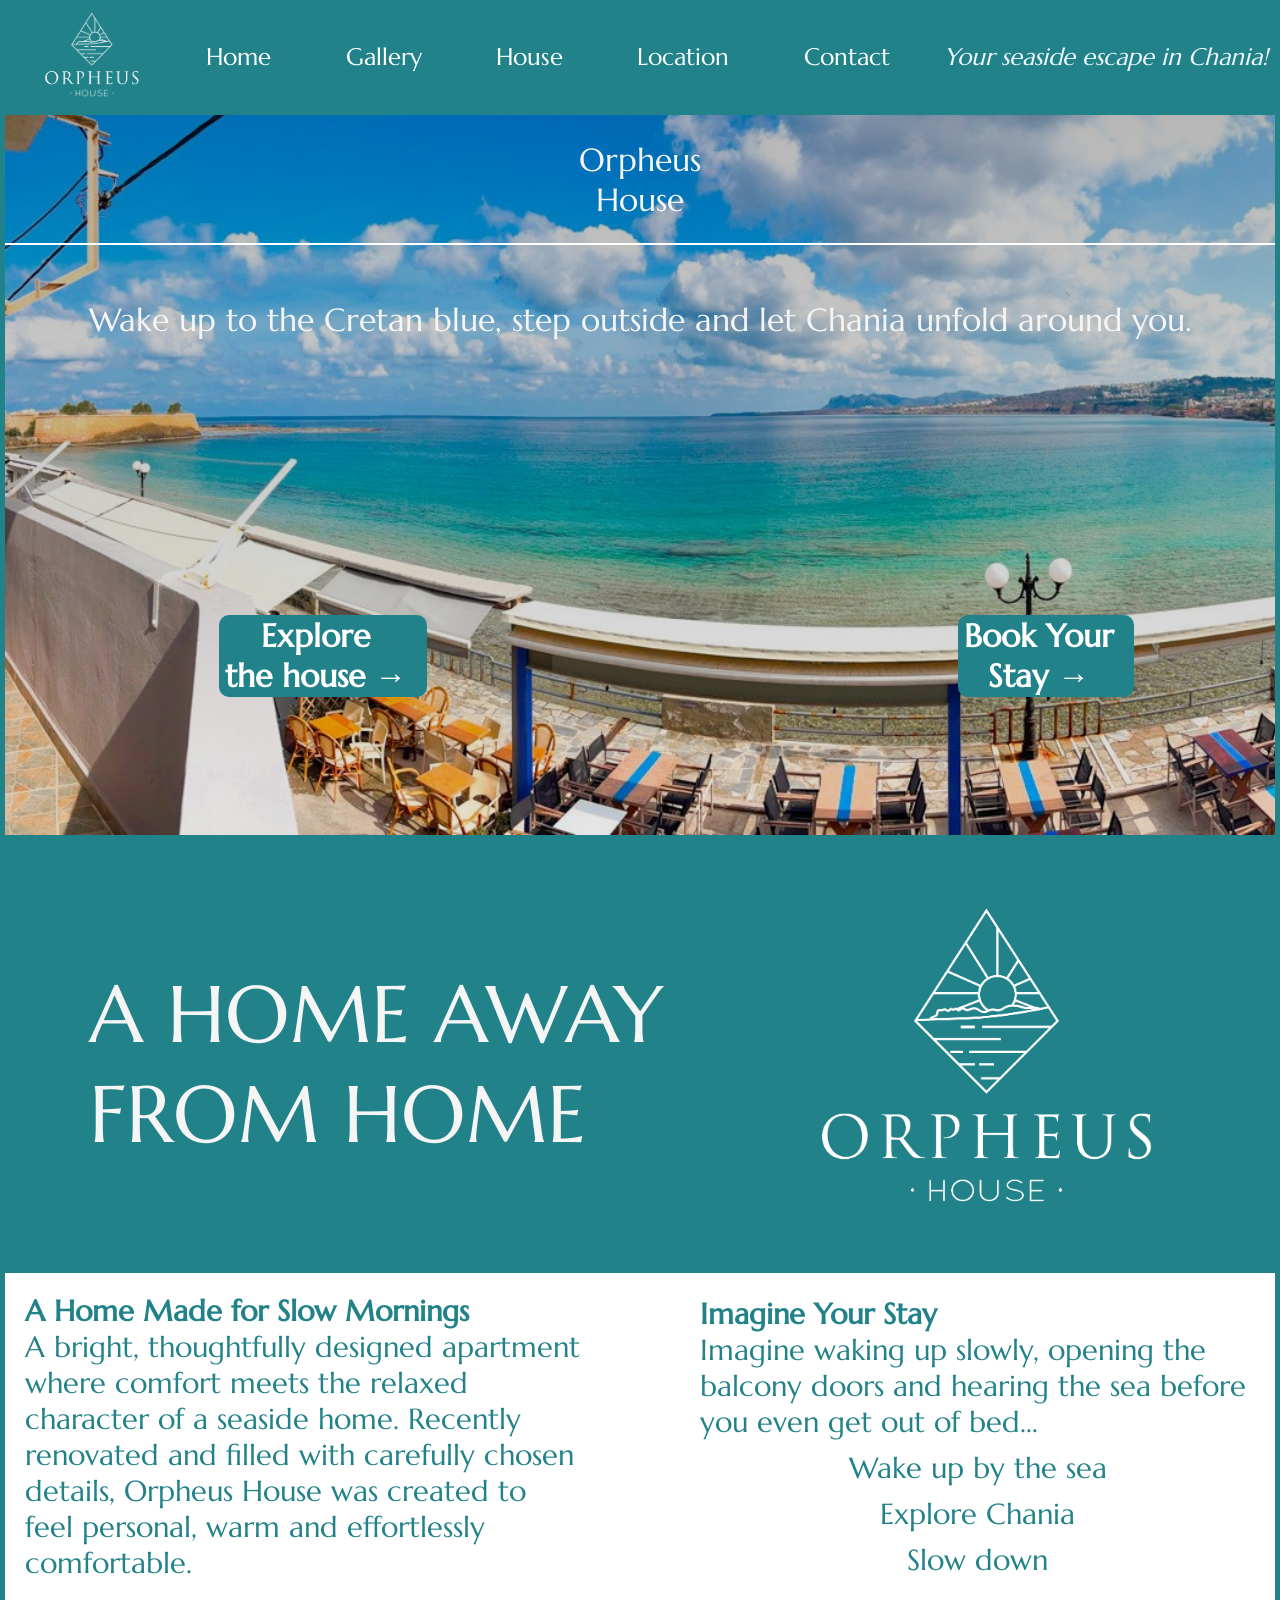
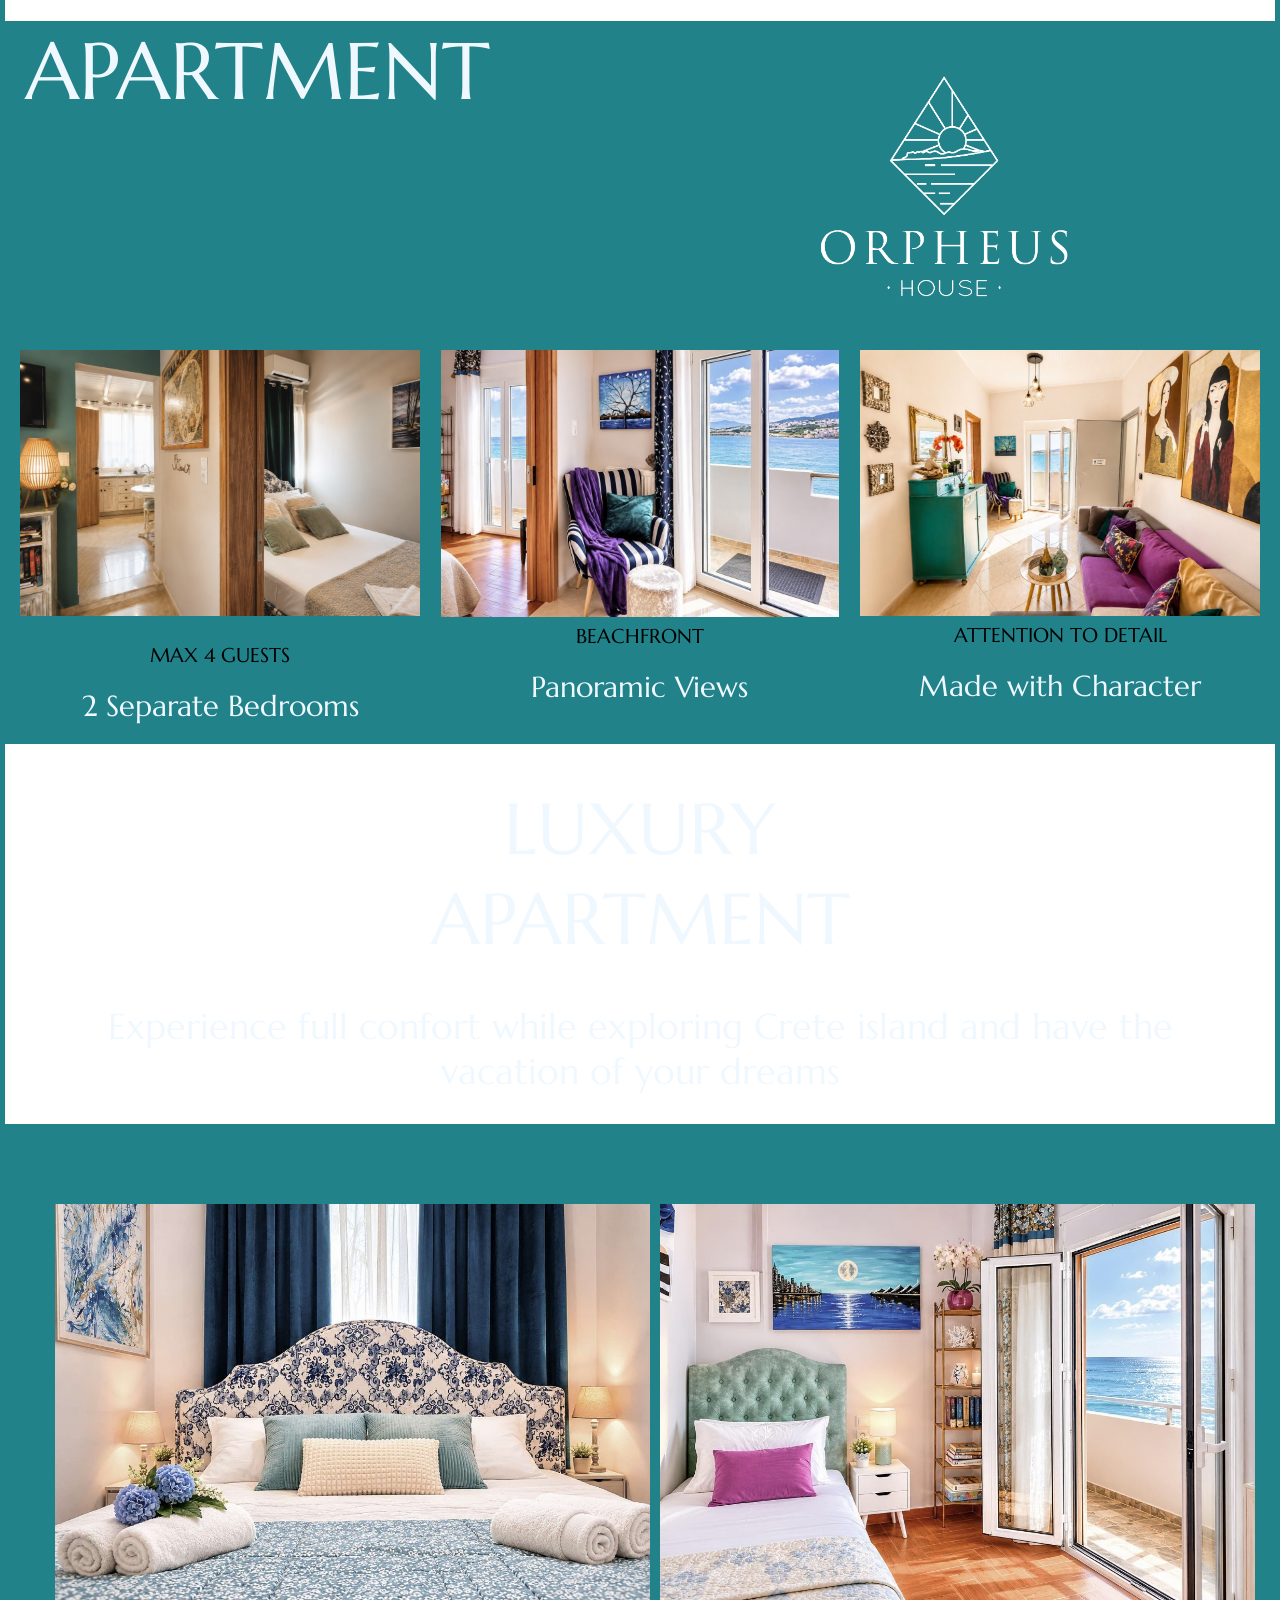
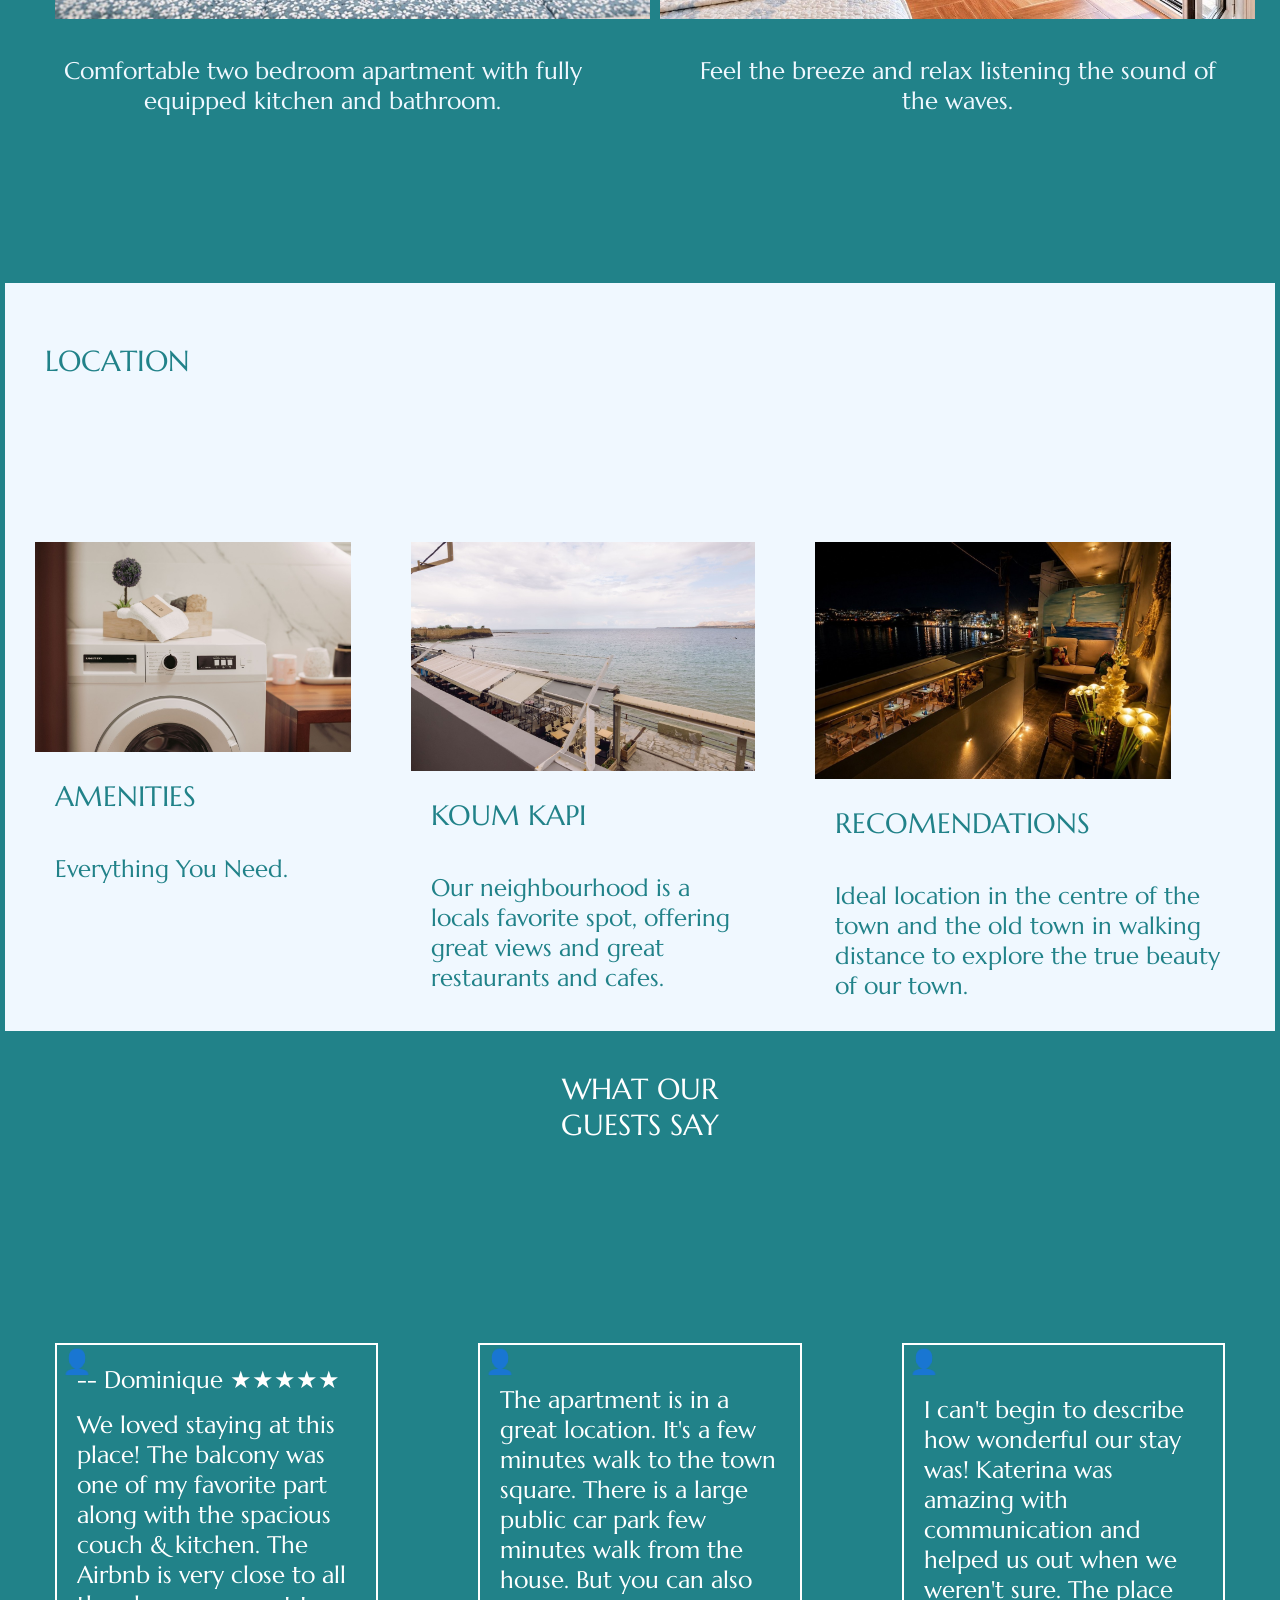
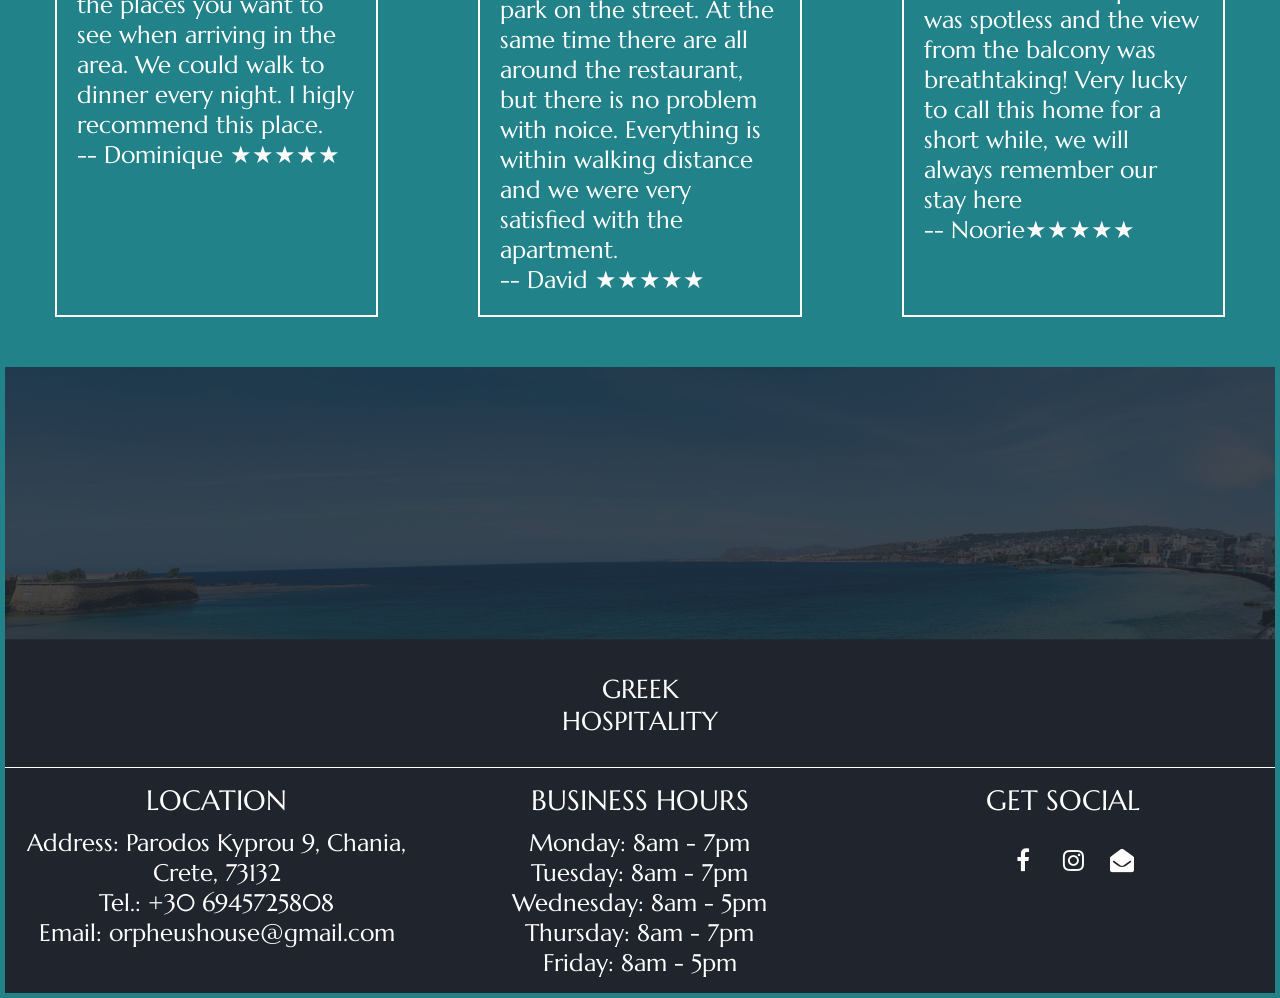
==== commit 9f2fd69e: "making better what guests say" ====
--- a/index.html
+++ b/index.html
@@ -167,18 +167,29 @@
         <div class="reviews">
             <h2>WHAT OUR <br>GUESTS SAY</h2>
             <div class="review-1">
-                <p>Lorem ipsum, dolor sit amet consectetur adipisicing elit. distinctio accusamus architecto quo,
-                    officiis temporibus tempore voluptates ullam libero placeat quaerat omnis excepturi. Animi veniam
-                    unde totam. rem ipsum dolor sit amet.</p>
-                <p>-- CARLY FERRIES</p>
+                <p><span class="review-avatar">👤</span>-- Dominique <span>&#9733;</span><span>&#9733;</span><span>&#9733;</span><span>&#9733;</span><span>&#9733;</span></p>
+                <p>We loved staying at this place! The balcony 
+                    was one of my favorite part along with the spacious 
+                    couch & kitchen. The Airbnb is very close to all the places
+                you want to see when arriving in the area. We could walk to dinner
+            every night. I higly recommend this place.</p>
+                <p>-- Dominique <span>&#9733;</span><span>&#9733;</span><span>&#9733;</span><span>&#9733;</span><span>&#9733;</span></p>
             </div>
             <div class="review-2">
-                <p>Lorem ipsum dolor sit amet.</p>
-                <p>-- NEIL TRAN</p>
+                <span class="review-avatar">👤</span>
+                <p>The apartment is in a great location. It's a few minutes walk
+                    to the town square. There is a large public car park few
+                    minutes walk from the house. But you can also park on the street.
+                    At the same time there are all around the restaurant, but there
+                    is no problem with noice. Everything is within walking distance
+                    and we were very satisfied with the apartment.
+                </p>
+                <p>-- David <span>&#9733;</span><span>&#9733;</span><span>&#9733;</span><span>&#9733;</span><span>&#9733;</span></p>
             </div>
             <div class="review-3">
-                <p>Lorem ipsum dolor sit amet.</p>
-                <p>-- JIN AE SOO</p>
+                <span class="review-avatar">👤</span>
+                <p>I can't begin to describe how wonderful our stay was! Katerina was amazing with communication and helped us out when we weren't sure. The place was spotless and the view from the balcony was breathtaking! Very lucky to call this home for a short while, we will always remember our stay here</p>
+                <p>-- Noorie<span>&#9733;</span><span>&#9733;</span><span>&#9733;</span><span>&#9733;</span><span>&#9733;</span></p>
             </div>
         </div>
     </main>
--- a/style.css
+++ b/style.css
@@ -437,7 +437,7 @@
     background-color: #218289;
     display: grid;
     color: white;
-    grid-template-rows: 20% 40% 20% 20%;
+    grid-template-rows: auto auto auto auto;
     grid-template-areas: 
     "h2"
     "review-1"
@@ -452,6 +452,12 @@
     margin: 0;
     text-align: center;
     padding-top: 40px;
+    padding-bottom: 20px;
+}
+.review-avatar {
+    position: absolute;
+    top: 2px;
+    left: 5px;
 }
 .review-1 {
     grid-area: review-1;
@@ -459,9 +465,10 @@
     margin: 0px 50px;
     margin-bottom: 50px;
     padding: 20px;
+    position: relative;
 }
 .review-1 p:nth-child(2) {
-    padding-top: 30px;
+    padding-top: 15px;
 }
 .review-2 {
     grid-area: review-2;
@@ -469,9 +476,10 @@
     margin: 0px 50px;
     margin-bottom: 50px;
     padding: 20px;
+    position: relative;
 }
 .review-2 p:nth-child(2) {
-    padding-top: 30px;
+    padding-top: 20px;
 }
 .review-3 {
     grid-area: review-3;
@@ -479,6 +487,7 @@
     margin: 0px 50px;
     margin-bottom: 50px;
     padding: 20px;
+    position: relative;
 }
 .review-3 p:nth-child(2) {
     padding-top: 30px;
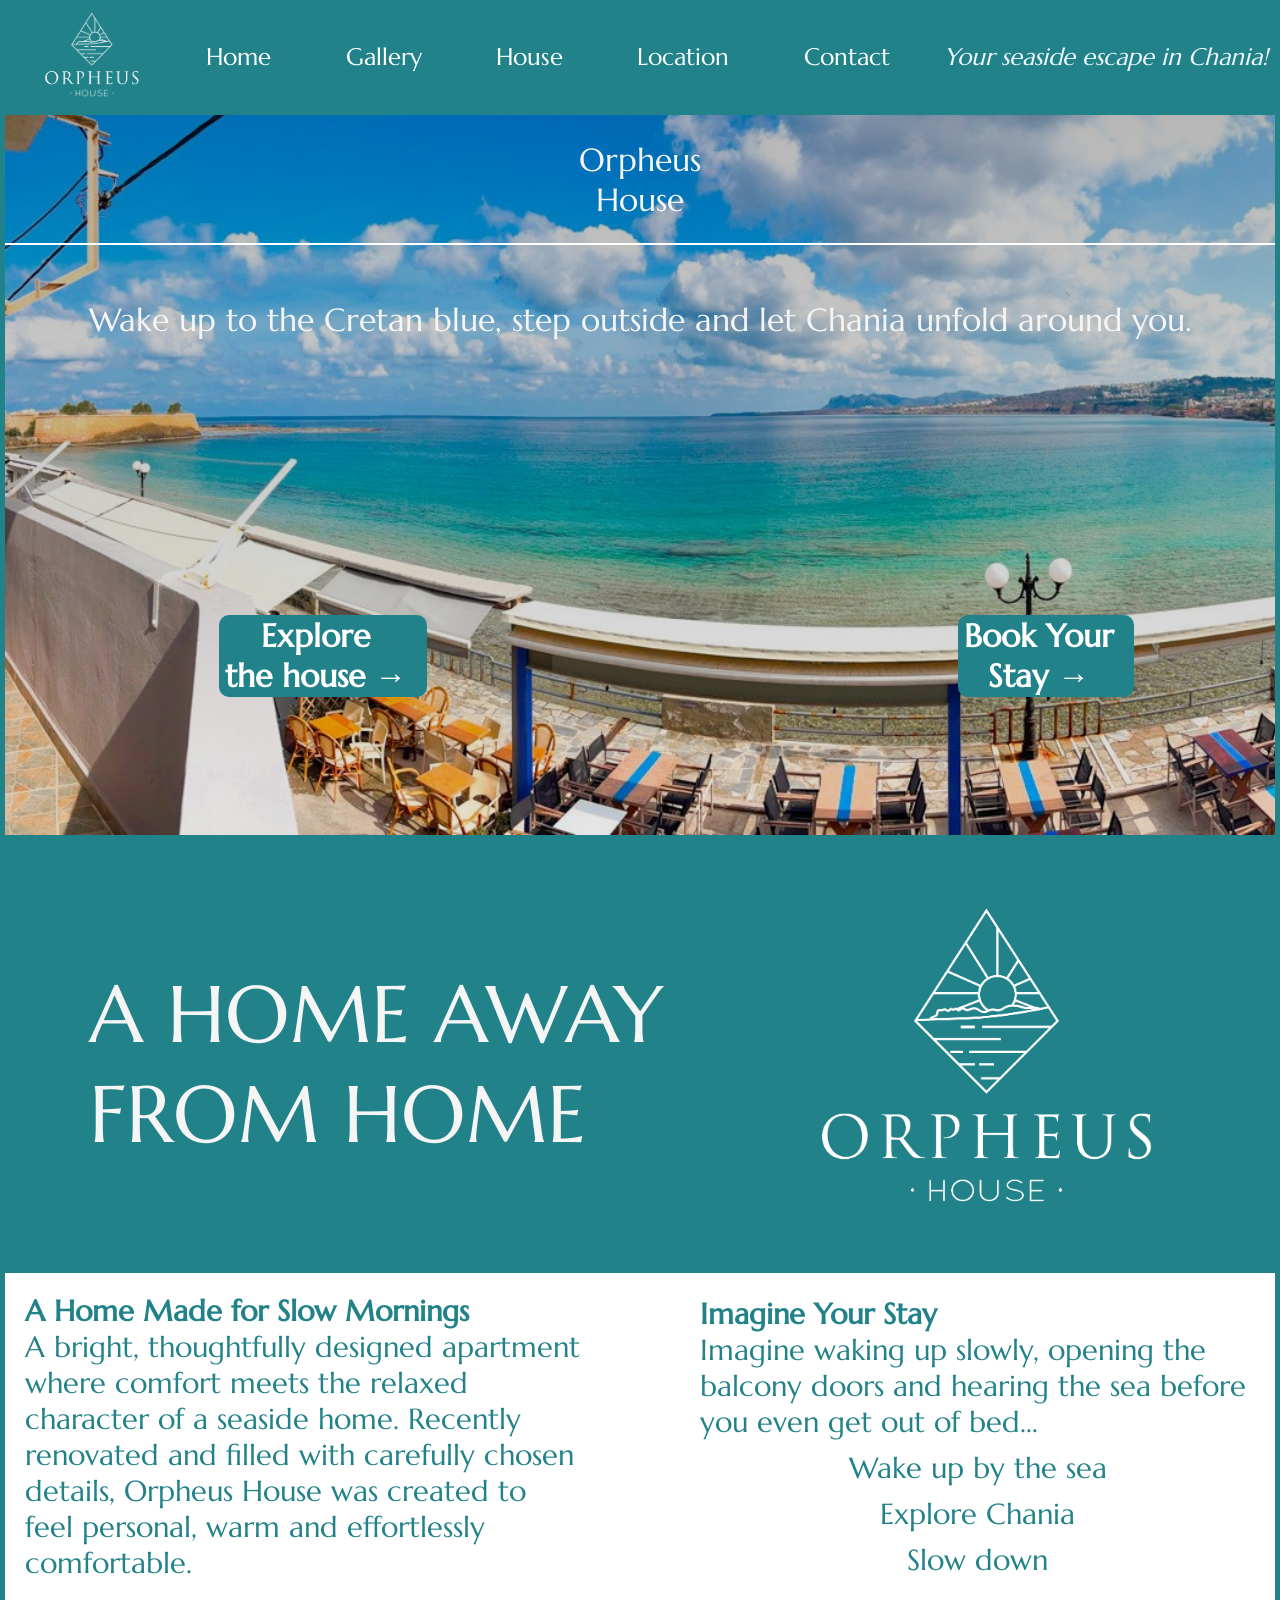
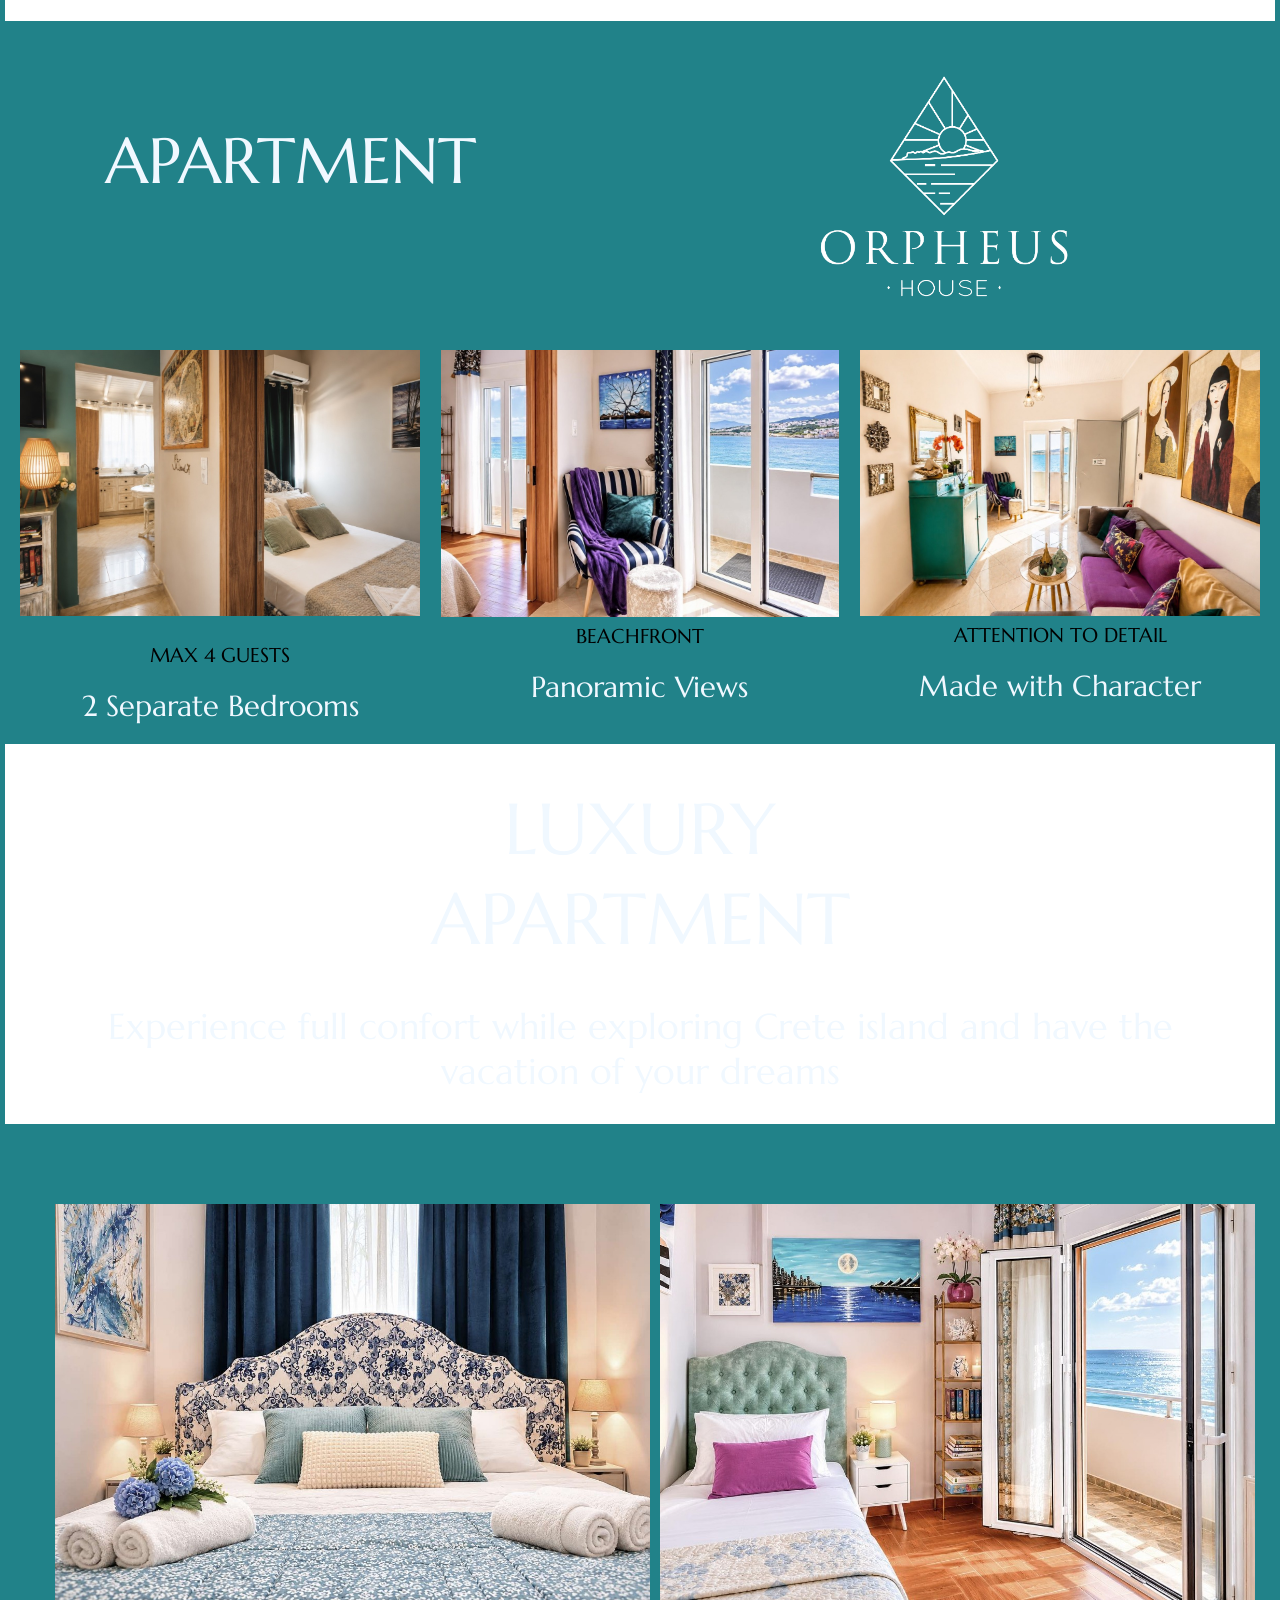
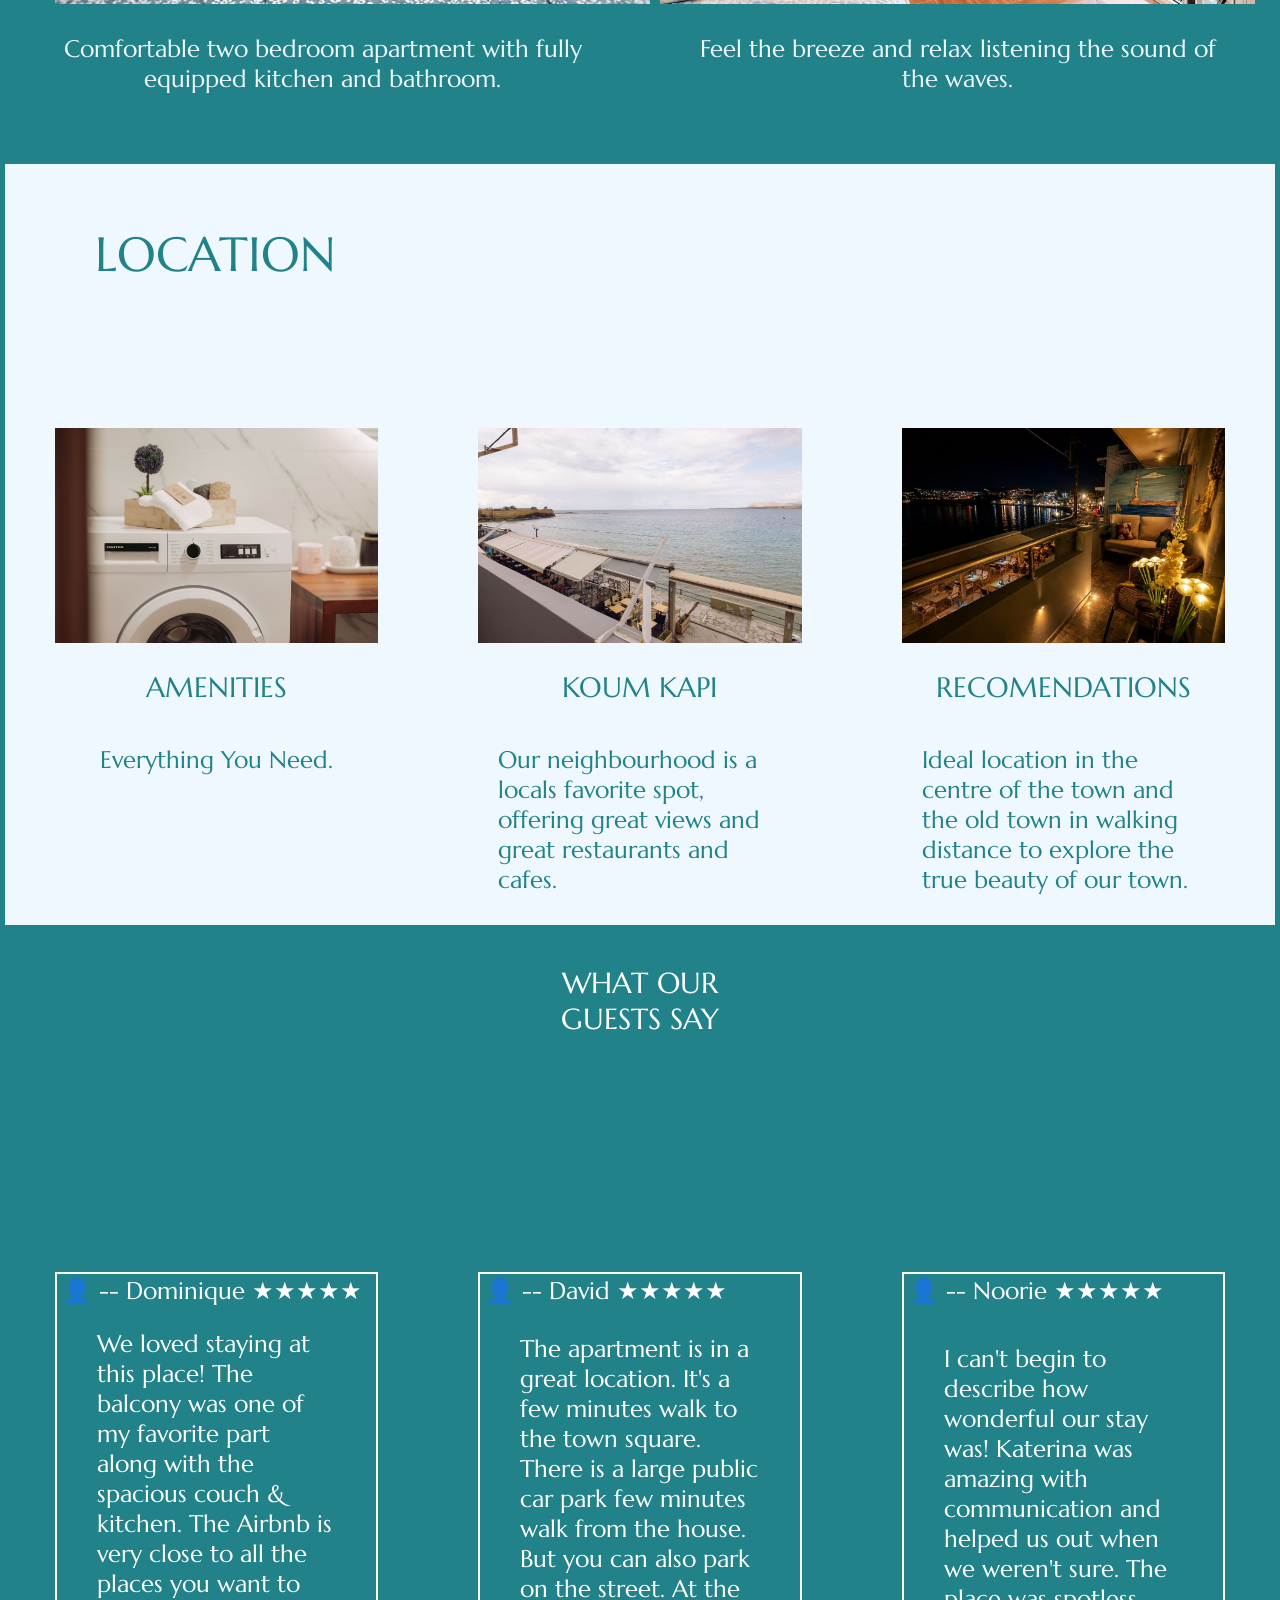
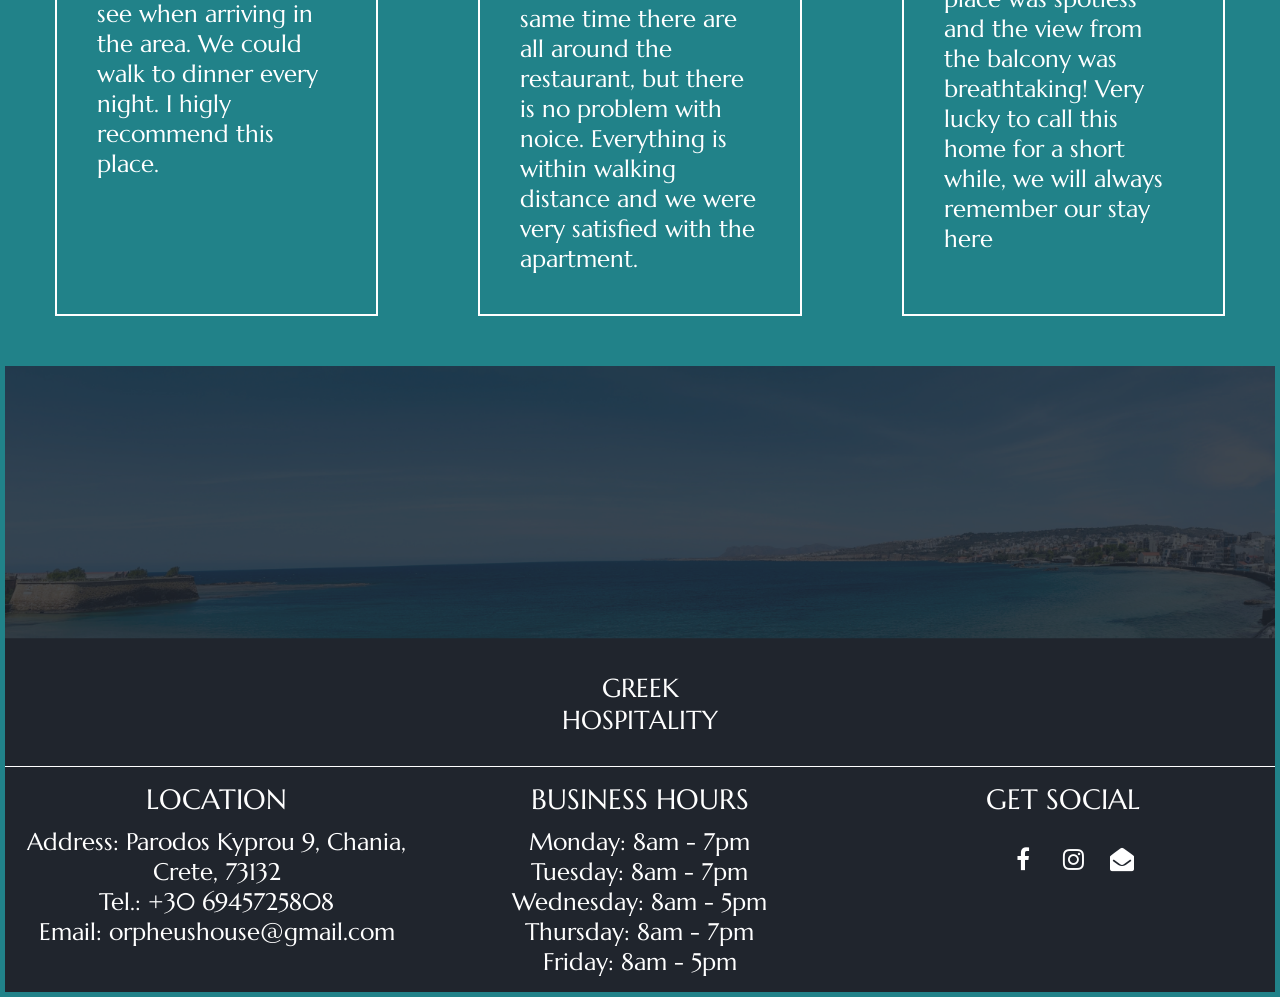
==== commit a4bee77e: "some visual corrections" ====
--- a/index.html
+++ b/index.html
@@ -167,16 +167,16 @@
         <div class="reviews">
             <h2>WHAT OUR <br>GUESTS SAY</h2>
             <div class="review-1">
-                <p><span class="review-avatar">👤</span>-- Dominique <span>&#9733;</span><span>&#9733;</span><span>&#9733;</span><span>&#9733;</span><span>&#9733;</span></p>
+                <p class="review-avatar">👤  -- Dominique <span>&#9733;</span><span>&#9733;</span><span>&#9733;</span><span>&#9733;</span><span>&#9733;</span></p>
                 <p>We loved staying at this place! The balcony 
                     was one of my favorite part along with the spacious 
                     couch & kitchen. The Airbnb is very close to all the places
                 you want to see when arriving in the area. We could walk to dinner
             every night. I higly recommend this place.</p>
-                <p>-- Dominique <span>&#9733;</span><span>&#9733;</span><span>&#9733;</span><span>&#9733;</span><span>&#9733;</span></p>
+            
             </div>
             <div class="review-2">
-                <span class="review-avatar">👤</span>
+                <p class="review-avatar">👤  -- David <span>&#9733;</span><span>&#9733;</span><span>&#9733;</span><span>&#9733;</span><span>&#9733;</span></p>
                 <p>The apartment is in a great location. It's a few minutes walk
                     to the town square. There is a large public car park few
                     minutes walk from the house. But you can also park on the street.
@@ -184,12 +184,10 @@
                     is no problem with noice. Everything is within walking distance
                     and we were very satisfied with the apartment.
                 </p>
-                <p>-- David <span>&#9733;</span><span>&#9733;</span><span>&#9733;</span><span>&#9733;</span><span>&#9733;</span></p>
             </div>
             <div class="review-3">
-                <span class="review-avatar">👤</span>
+                <p class="review-avatar">👤  -- Noorie <span>&#9733;</span><span>&#9733;</span><span>&#9733;</span><span>&#9733;</span><span>&#9733;</span></p>
                 <p>I can't begin to describe how wonderful our stay was! Katerina was amazing with communication and helped us out when we weren't sure. The place was spotless and the view from the balcony was breathtaking! Very lucky to call this home for a short while, we will always remember our stay here</p>
-                <p>-- Noorie<span>&#9733;</span><span>&#9733;</span><span>&#9733;</span><span>&#9733;</span><span>&#9733;</span></p>
             </div>
         </div>
     </main>
--- a/style.css
+++ b/style.css
@@ -343,21 +343,24 @@
 .bedrooms {
     background-color: #218289;
     display: grid;
-    grid-template-rows: repeat(4, auto);
+    grid-template-rows: repeat(2, auto);
     grid-template-areas: 
     "double"
-    "double-text"
-    "single"
-    "single-text";
+    "single";
 }
 .double-bed {
+    grid-area: double;
     padding: 20px;
 }
 .double-bed img {
-    grid-area: double;
+    /* grid-area: double; */
     width: 90%;
     margin-left: 5%;
 }
+.double-bed img, .single-bed img {
+    display: block;
+   
+}
 .double-bed p {
     grid-area: double-text;
     color: aliceblue;
@@ -365,7 +368,9 @@
     padding: 10px;
 }
 .single-bed {
-    padding: 20px;
+    grid-area: single;
+    padding: 20px;
+    margin-bottom: 20px;
 }
 .single-bed img {
     grid-area: single;
@@ -374,7 +379,7 @@
 .single-bed p {
     grid-area: single-text;
     color: aliceblue;
-        text-align: center;
+    text-align: center;
     padding: 10px;
 }
 .location {
@@ -386,7 +391,7 @@
     "amenities"
     "koum-kapi"
     "recomendations";
-
+    align-self: center;
 }
 .location img {
     max-width: 100%;
@@ -404,8 +409,10 @@
 }
 .amenities {
     grid-area: amenities;
-    /* border: gray solid 2px; */
-    margin: 10px 30px;
+    display: flex;
+    flex-direction: column;
+    margin: 10px 50px;
+    align-items: center;
 }
 .amenities h3, .amenities p {
     padding: 20px;
@@ -414,8 +421,11 @@
 
 .koum-kapi {
     grid-area: koum-kapi;
-    /* border: gray solid 2px; */
     margin: 10px 30px;
+    display: flex;
+    flex-direction: column;
+    margin: 10px 50px;
+    align-items: center;
 }
 .koum-kapi h3, .koum-kapi p {
     padding: 20px;
@@ -424,9 +434,11 @@
 
 .recomendations {
     grid-area: recomendations;
-    /* border: gray solid 2px; */
     margin: 10px 30px;
-    
+    display: flex;
+    flex-direction: column;
+    margin: 10px 50px;
+    align-items: center;
 }
 
 .recomendations h3, .recomendations p {
@@ -602,15 +614,15 @@
     padding: 0;
 
   }
-          .desktop-only-text {
-            display: none;
-            color: aliceblue;
-            
-        }
-
-        .desktop-only-text p {
-            font-style: italic;
-        }
+    .desktop-only-text {
+    display: none;
+    color: aliceblue;
+    
+    }
+
+    .desktop-only-text p {
+        font-style: italic;
+    }
     .header-text {
         height: 600px;
     display: grid;
@@ -683,8 +695,9 @@
     padding-bottom: 40px;
 }
 .apartment-header p {
-    margin-top: auto;
-    font-size: 5rem;
+    margin-top: 100px;
+    margin-left: 100px;
+    font-size: 4rem;
 }
 .apartment-header button {
     font-size: 2rem;
@@ -704,32 +717,46 @@
 }
 .bedrooms {
     display: grid;
-    grid-template-rows: 5fr 1fr;
     grid-template-columns: 1fr 1fr;
     grid-template-areas: 
     "double single"
-    "double-text single-text";
+}
+.double-bed {
+    grid-area: double;
 }
 .double-bed img{
     width: 100%;
 }
 .double-bed p, .single-bed p {
     padding: 30px;
+    display: block;
+}
+.single-bed {
+    grid-area: single;
 }
 .single-bed img{
     width: 100%;
 }
+.double-bed img,
+.single-bed img {
+    width: 100%;
+    height: 400px;       
+    object-fit: cover;   
+    display: block;
+}
 .location {
     background-color: aliceblue;
     display: grid;
+    grid-template-columns: 1fr 1fr 1fr;
     grid-template-rows: 1fr 2fr;
     grid-template-areas: 
     "location location location"
     "amenities koum-kapi recomendations"
     ;
 }
-.recomendations {
-    text-align: inherit;
+.location h2 {
+    font-size: 3rem;
+    margin-left: 50px;
 }
 .reviews {
     background-color: #218289;
@@ -741,6 +768,15 @@
     "h2 h2 h2"
     "review-1 review-2 review-3";
     margin: 0;
+}
+.review-1 p:last-child {
+    margin: 20px;
+}
+.review-2 p:last-child {
+    margin: 20px;
+}
+.review-3 p:last-child {
+    margin: 20px;
 }
 .footer-grid {
     text-align: center;
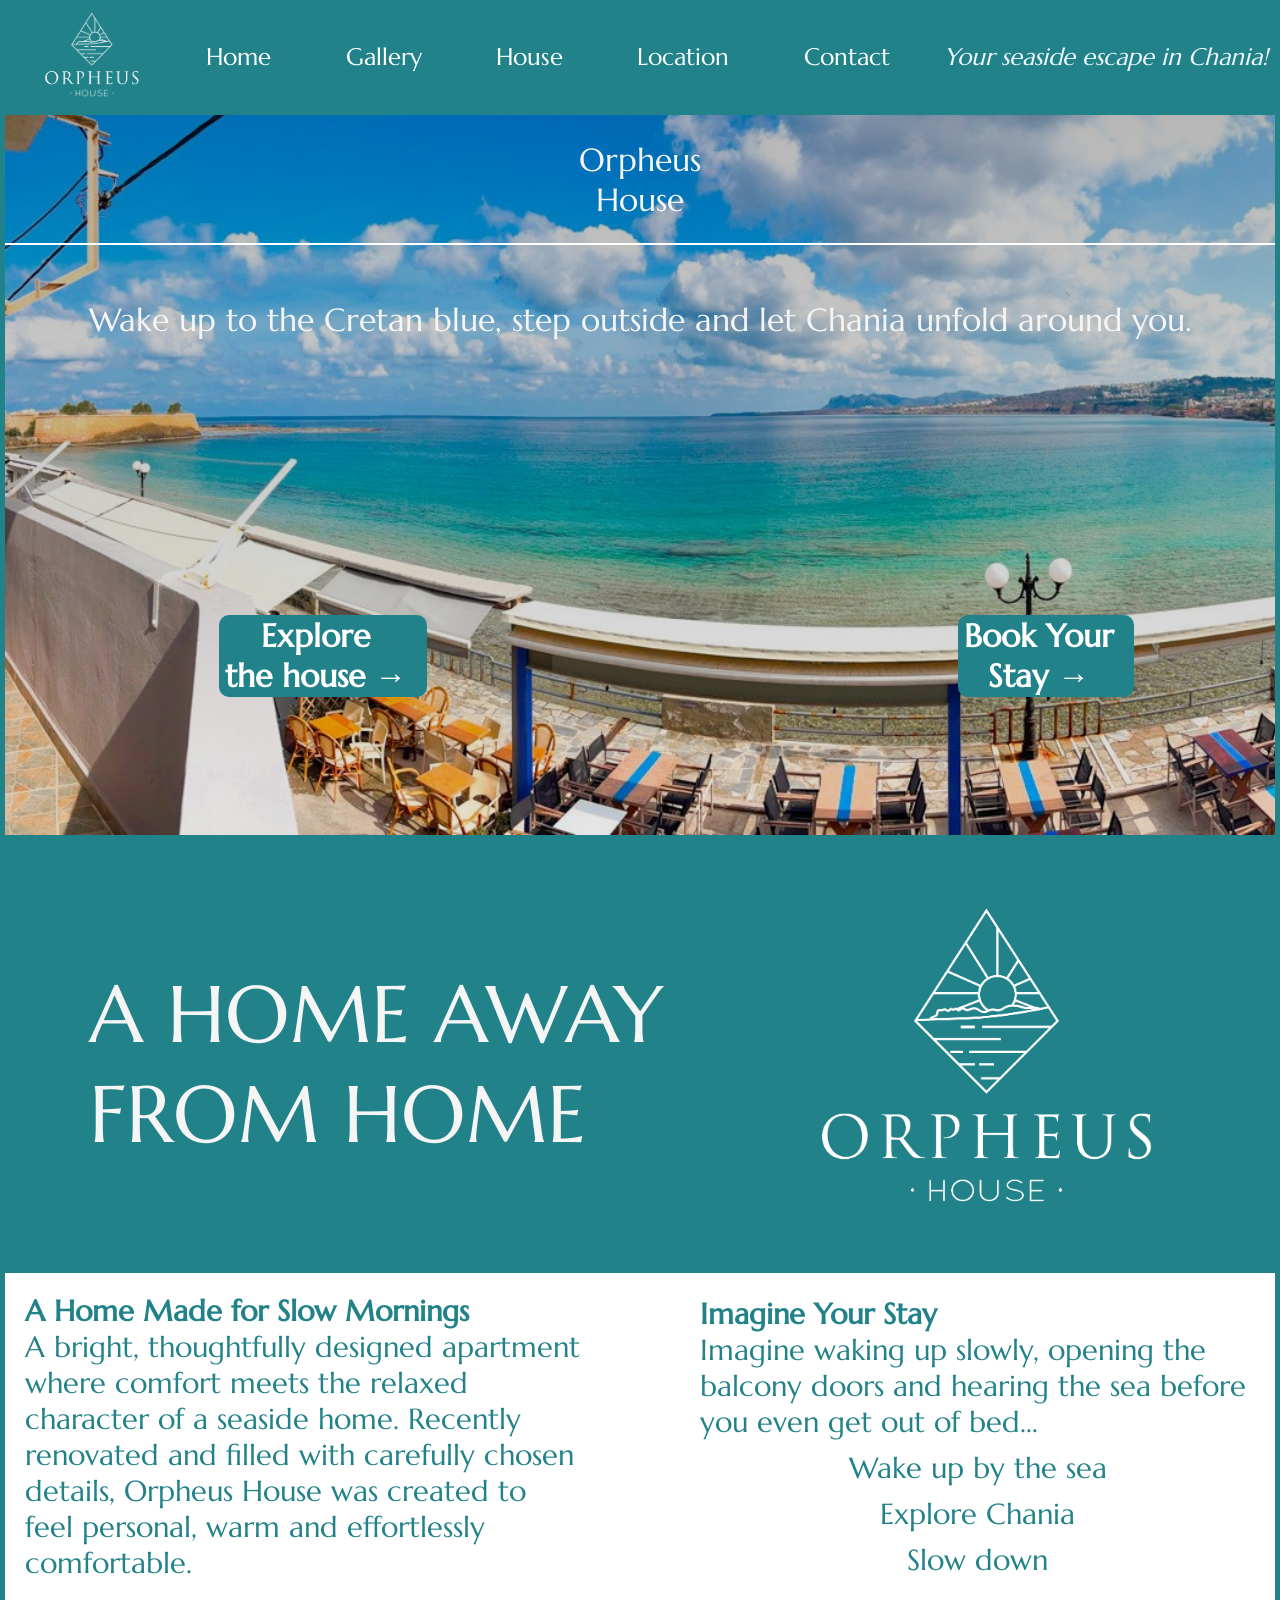
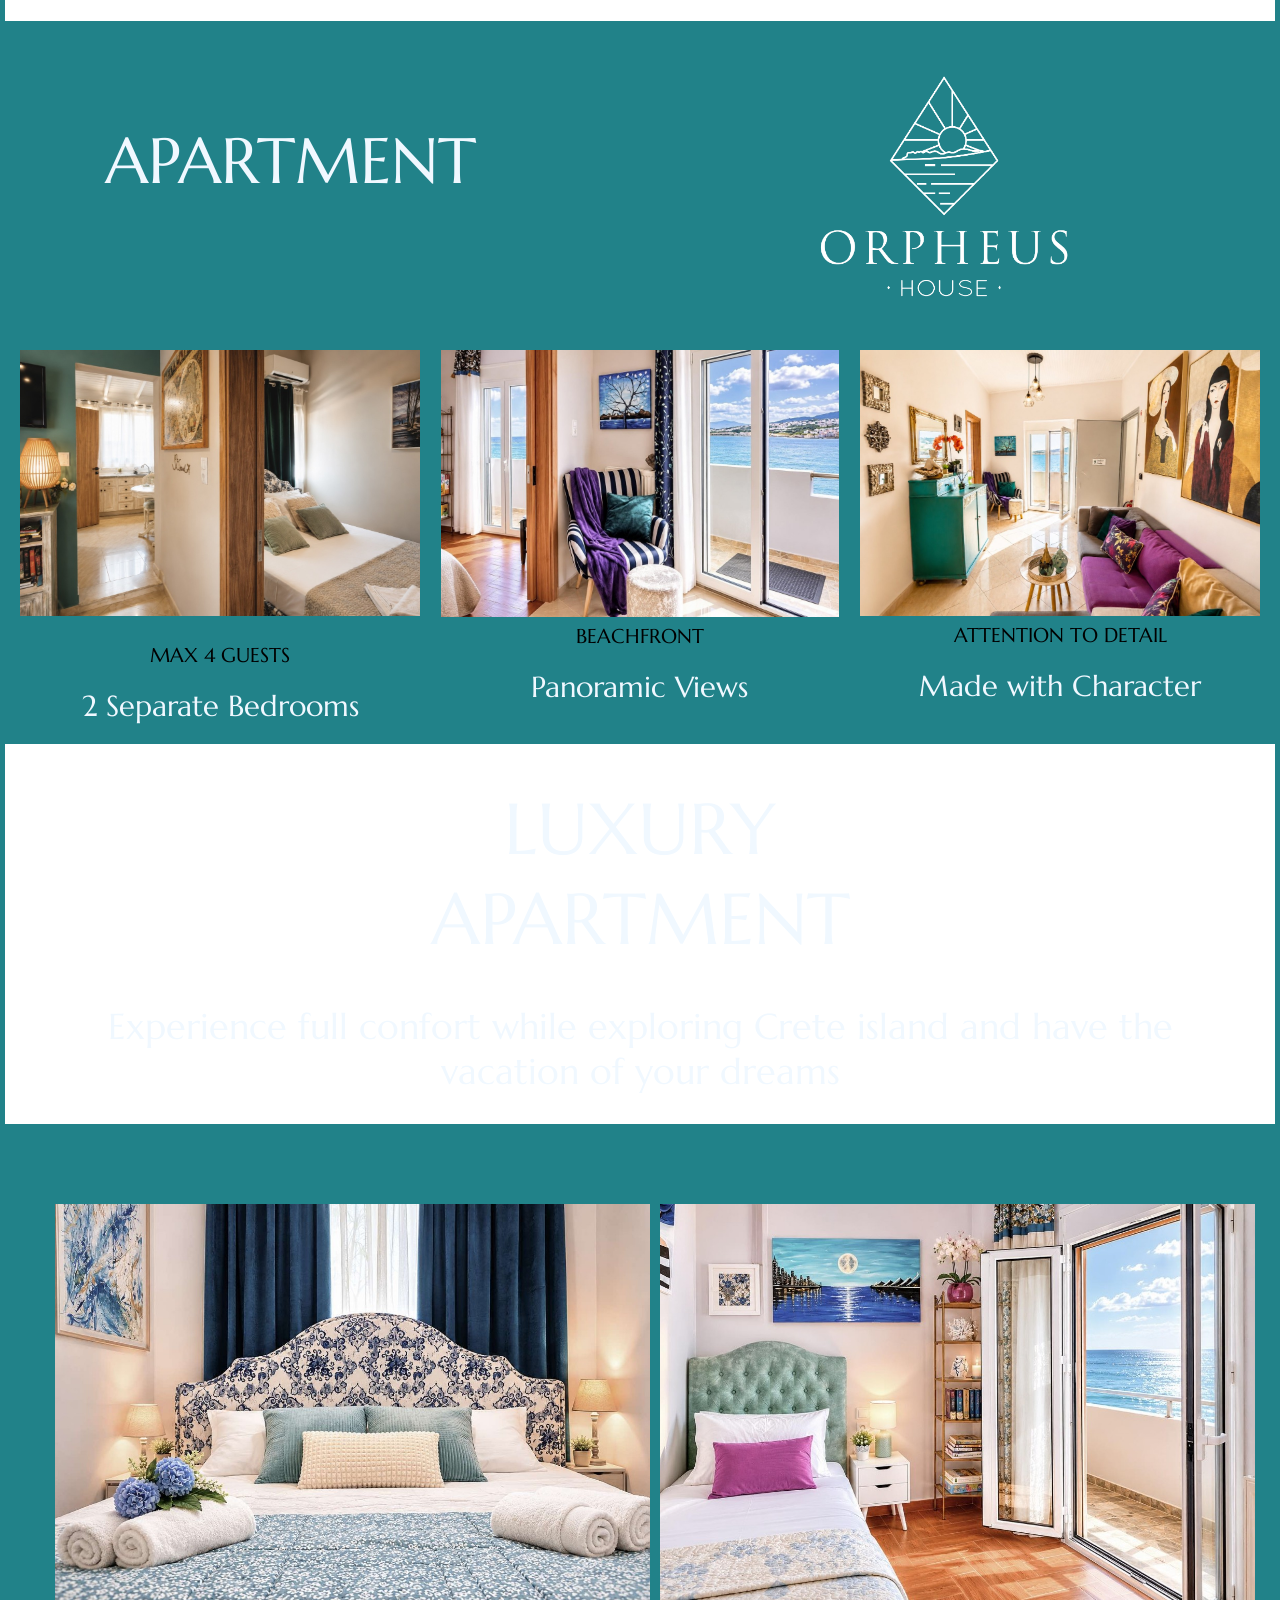
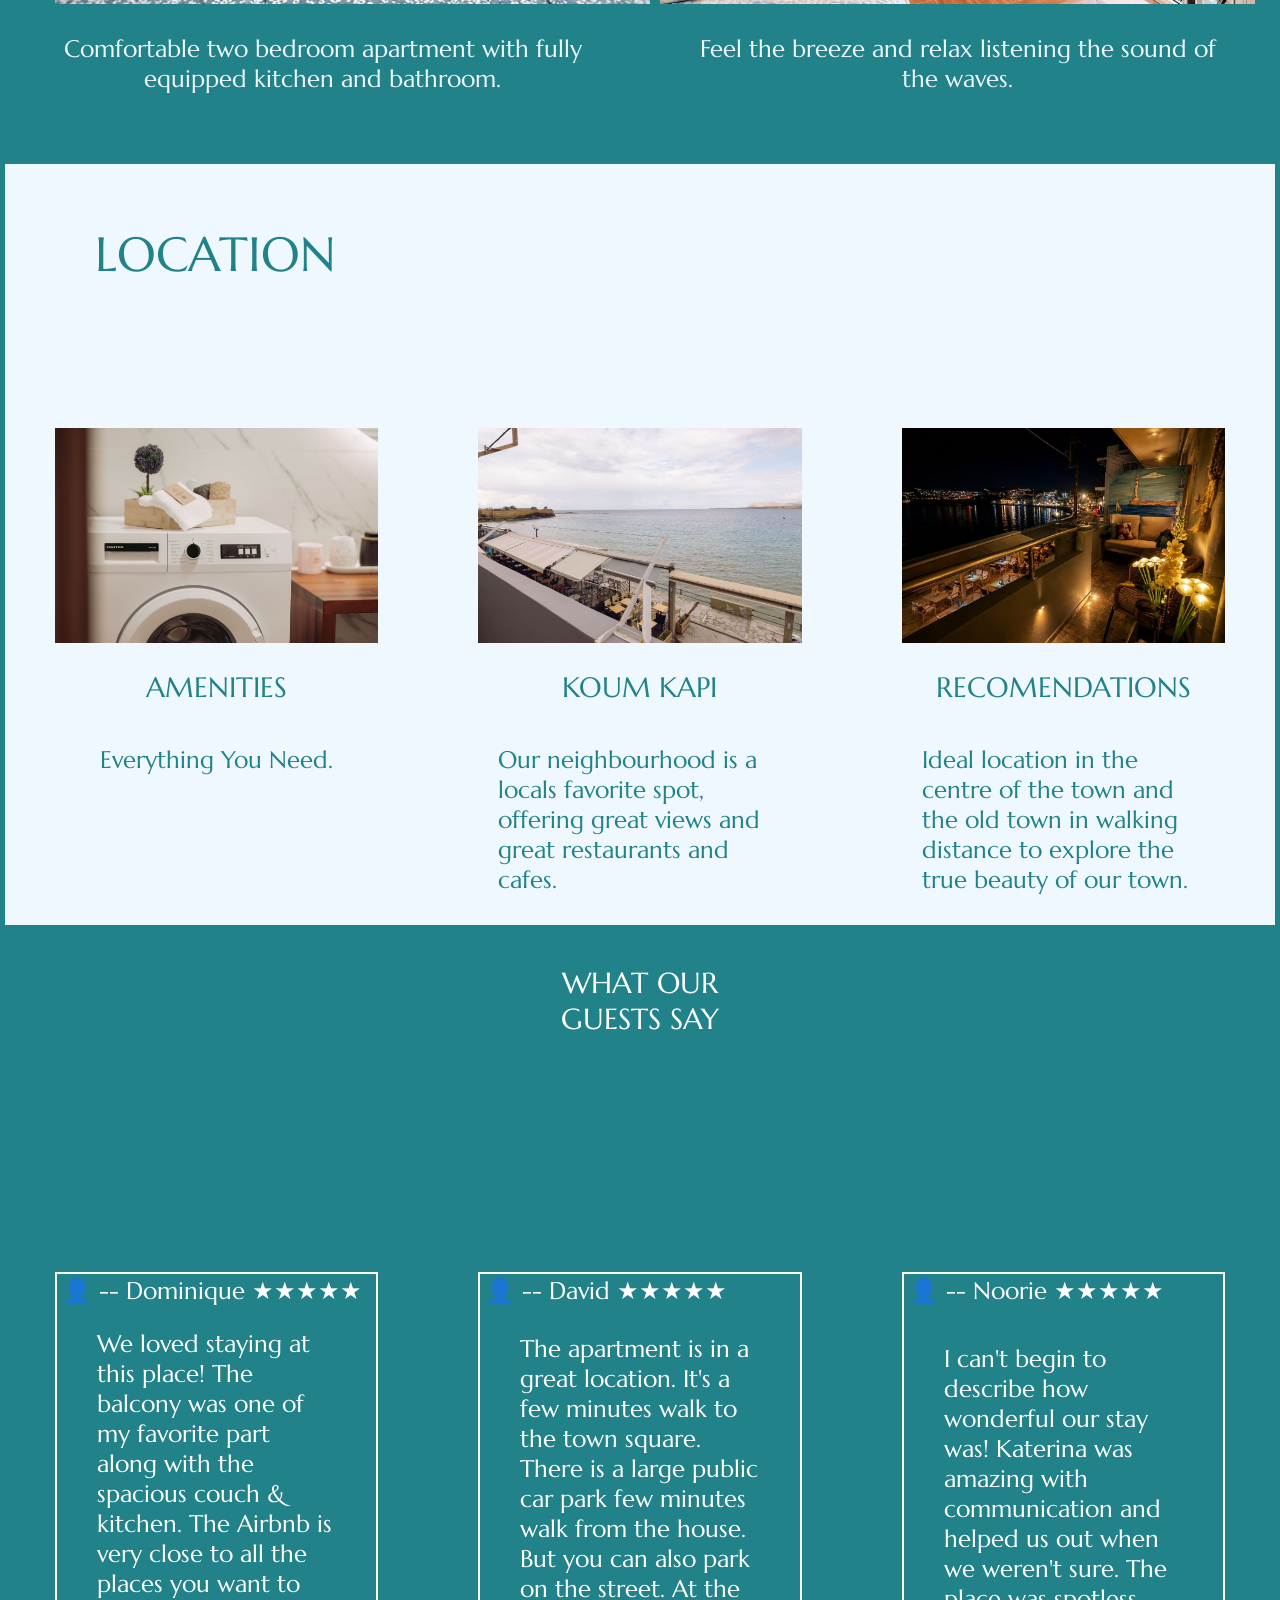
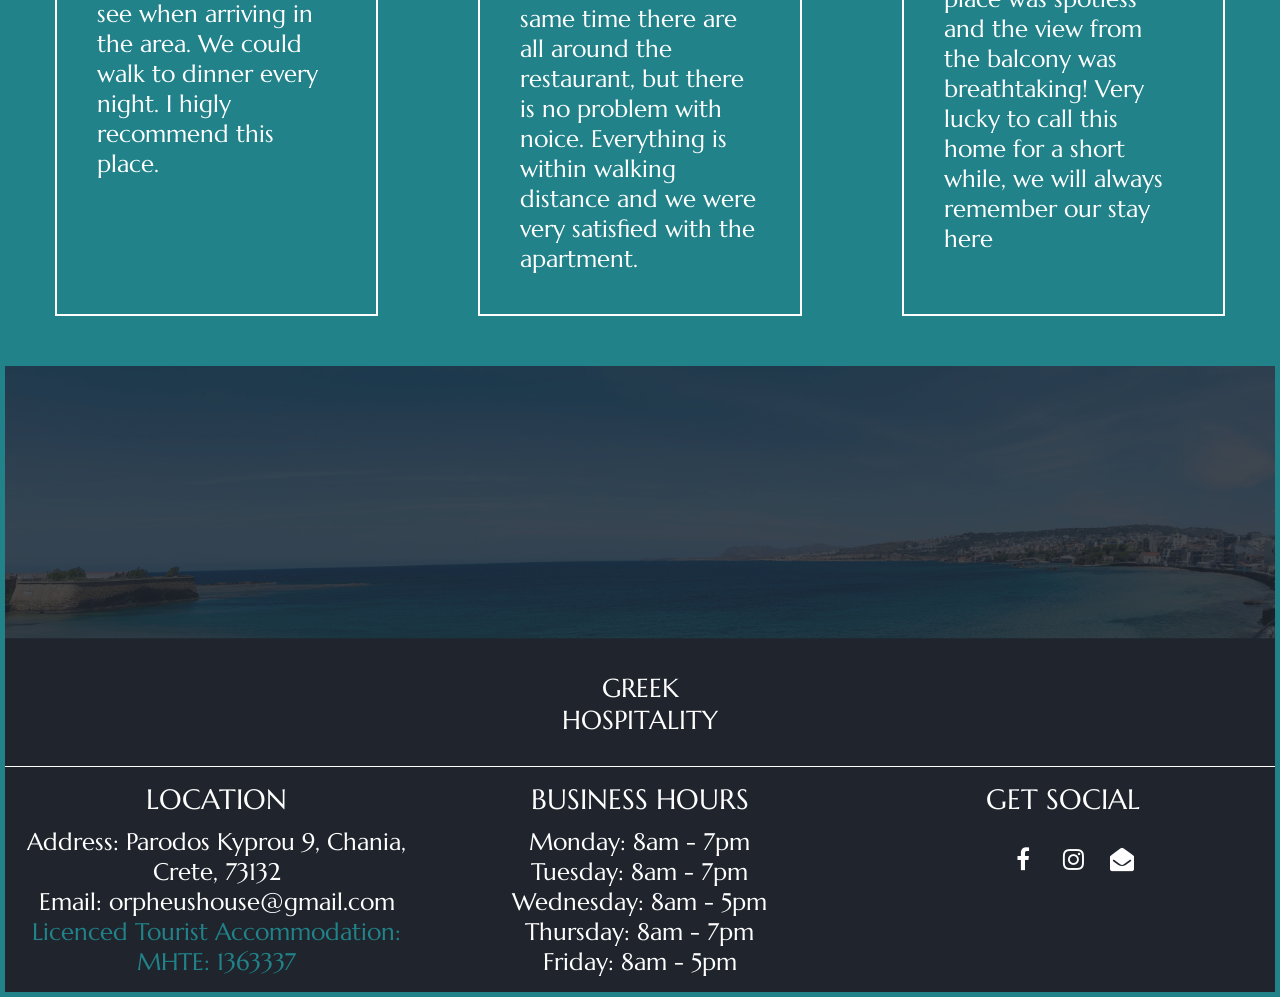
==== commit b7fadc9f: "ready to go online" ====
--- a/index.html
+++ b/index.html
@@ -35,7 +35,6 @@
         </div>
 
         <div class="header-div">
-            <!-- <img src="assets/header.jpg" alt="Sunrise from the balcony"> -->
             <div class="header-text">
                 <p>Orpheus <br> House</p>
                 <p>Wake up to the Cretan blue, step outside and let Chania unfold around you.</p>
@@ -86,7 +85,8 @@
                 <div class="section1">
                     <a href="two-bedrooms.html"><img src="assets/bedroom_and_kitchen-1200.jpg"
                             srcset="assets/bedroom_and_kitchen-350.jpg 350w, assets/bedroom_and_kitchen-1200.jpg 1200w"
-                            sizes="(max-width: 600px) 350px, 400px" loading="lazy" alt=""></a>
+                            sizes="(max-width: 600px) 350px, 400px" loading="lazy" alt="Photo of the house from the living
+                            room, showing the kitchen and the double bedroom"></a>
                     <div class="section1-text">
                         <p>MAX 4 GUESTS</p>
                         <p>2 Separate Bedrooms</p>
@@ -97,7 +97,7 @@
                     <a href="great-views.html"><img src="assets/balcony-view-1200.jpg"
                             srcset="assets/balcony-view-350.jpg 350w, assets/balcony-view-1200.jpg 1200w"
                             sizes="(max-width: 600px) 350px, 400px" loading="lazy"
-                            alt="View from the living room outside"></a>
+                            alt="Photo of sofa and view from balcony doors"></a>
                     <div class="section2-text">
                         <p>BEACHFRONT</p>
                         <p>Panoramic Views</p>
@@ -124,7 +124,7 @@
             <div class="double-bed">
                 <img src="assets/double-bedroom-1200.jpg"
                     srcset="assets/double-bedroom-350.jpg 350w, assets/double-bedroom-1200.jpg 1200w"
-                    sizes="(max-width: 600px) 350px, 400px" loading="lazy" alt="">
+                    sizes="(max-width: 600px) 350px, 400px" loading="lazy" alt="Double bed">
                 <p>Comfortable two bedroom apartment with fully equipped
                     kitchen and bathroom.</p>
 
@@ -132,7 +132,7 @@
             <div class="single-bed">
                 <img src="assets/single-bedroom-1200.jpg"
                     srcset="assets/single-bedroom-350.jpg 350w, assets/single-bedroom-1200.jpg 1200w"
-                    sizes="(max-width: 600px) 350px, 400px" loading="lazy" alt="">
+                    sizes="(max-width: 600px) 350px, 400px" loading="lazy" alt="Single bedroom">
                 <p>Feel the breeze and relax listening the sound of the waves.</p>
             </div>
         </div>
@@ -141,7 +141,7 @@
             <div class="koum-kapi">
                 <a href="koum-kapi.html"><img src="assets/koum-kapi-1200.jpg"
                         srcset="assets/koum-kapi-350.jpg 350w, assets/koum-kapi-1200.jpg 1200w"
-                        sizes="(max-width: 600px) 350px, 400px" loading="lazy" alt=""></a>
+                        sizes="(max-width: 600px) 350px, 400px" loading="lazy" alt="View from the balcony"></a>
                 <h3>KOUM KAPI</h3>
                 <p>Our neighbourhood is a locals favorite spot,
                     offering great views and great restaurants and cafes.</p>
@@ -149,7 +149,7 @@
             <div class="amenities">
                 <a href="amenities.html"><img src="assets/gallery/era-89-1200.jpg"
                         srcset="assets/gallery/era-89-350.jpg 350w, assets/gallery/era-89-1200.jpg 1200w"
-                        sizes="(max-width: 600px) 350px, 400px" loading="lazy" alt=""></a>
+                        sizes="(max-width: 600px) 350px, 400px" loading="lazy" alt="Washer"></a>
                 <h3>AMENITIES</h3>
                 <p>Everything You Need.</p>
             </div>
@@ -157,7 +157,7 @@
             <div class="recomendations">
                 <a href="recomendations.html"><img src="assets/great-location-1200.jpg"
                         srcset="assets/great-location-350.jpg 350w, assets/great-location-1200.jpg 1200w"
-                        sizes="(max-width: 600px) 350px, 400px" loading="lazy" alt=""></a>
+                        sizes="(max-width: 600px) 350px, 400px" loading="lazy" alt="View from the balcony at night"></a>
                 <h3>RECOMENDATIONS</h3>
                 <p>Ideal location in the centre of the town
                     and the old town in walking distance to
@@ -206,8 +206,8 @@
                         Parodos Kyprou 9, Chania, Crete, 73132
                     </a>
                 </p>
-                <p><strong>Tel.:</strong> +30 6945725808</p>
                 <p><strong>Email:</strong> orpheushouse@gmail.com</p>
+                <p class="MHTE"><strong>Licenced Tourist Accommodation: <br> </strong>MHTE: 1363337</p>
             </div>
             <div class="section-2">
                 <h3>BUSINESS HOURS</h3>
--- a/style.css
+++ b/style.css
@@ -572,6 +572,9 @@
   background: transparent;
   color: white;
 }
+.MHTE {
+    color: #218289;
+}
 
 
 
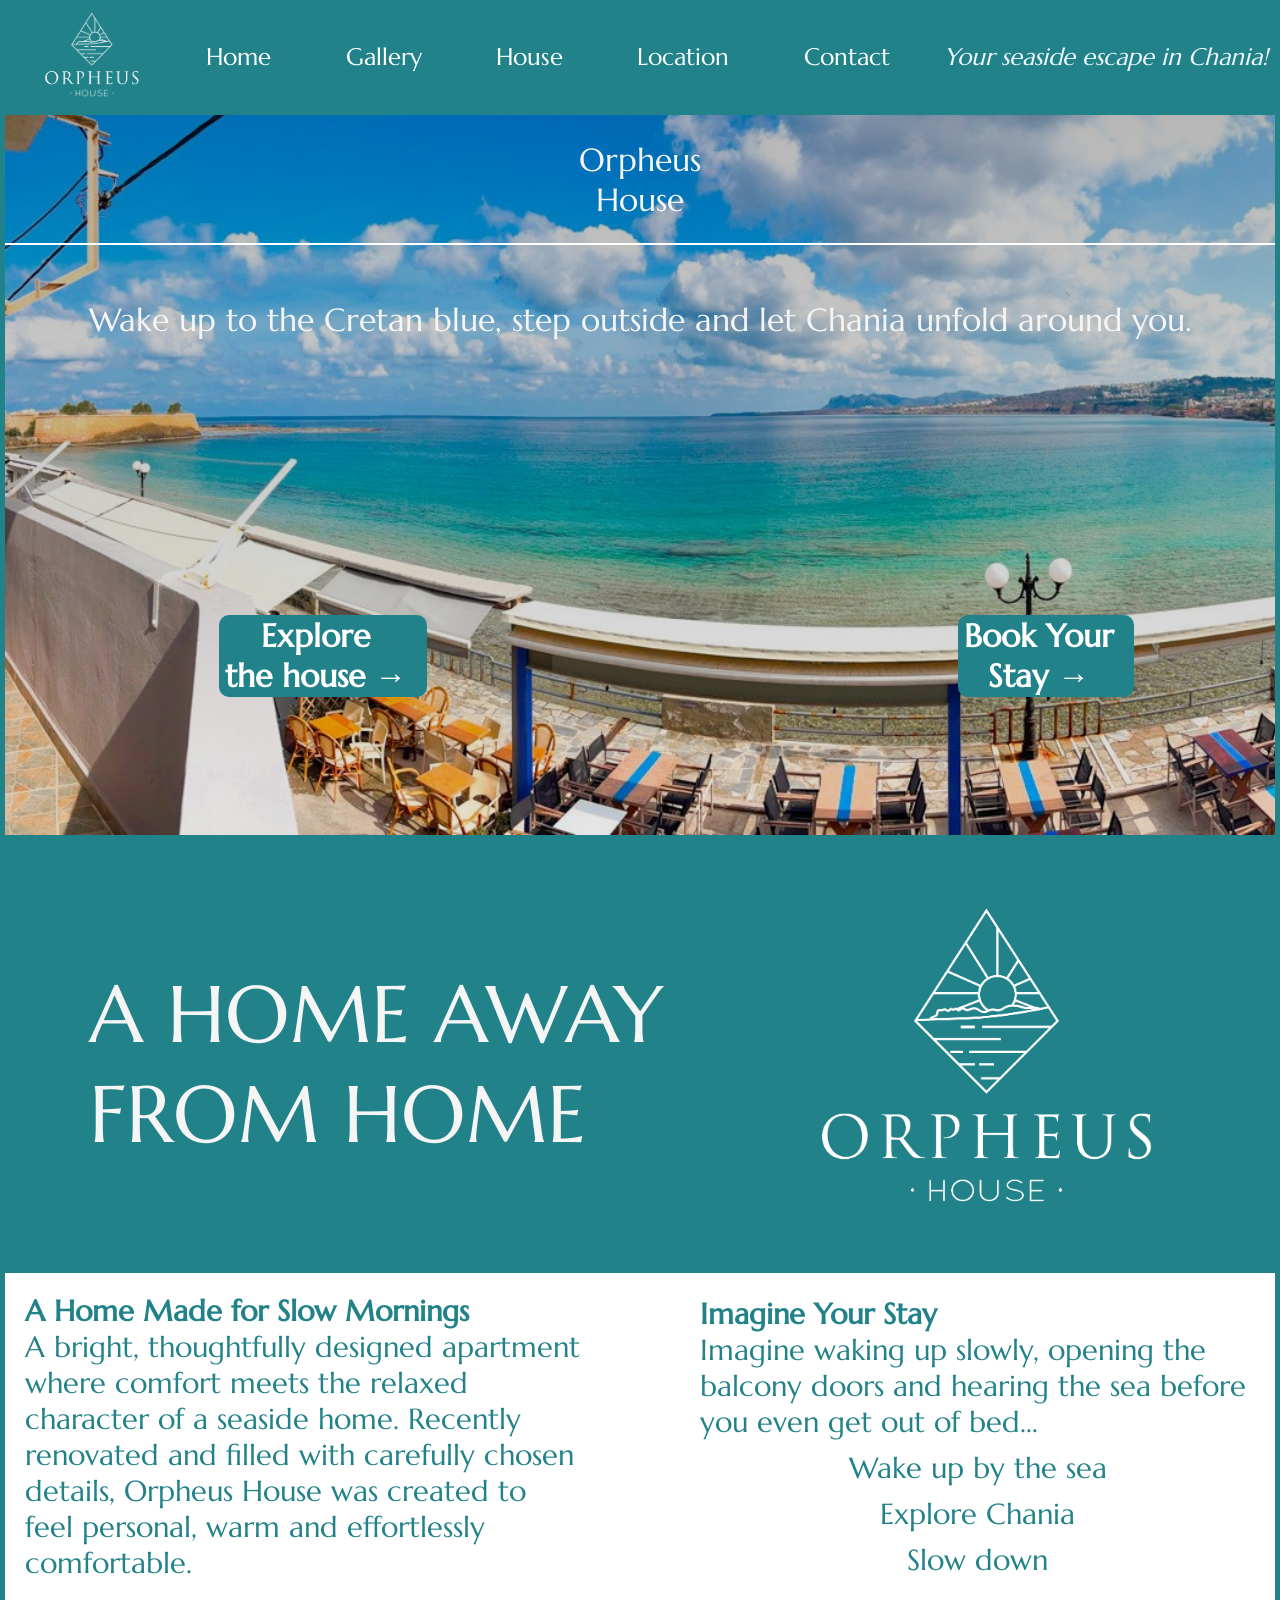
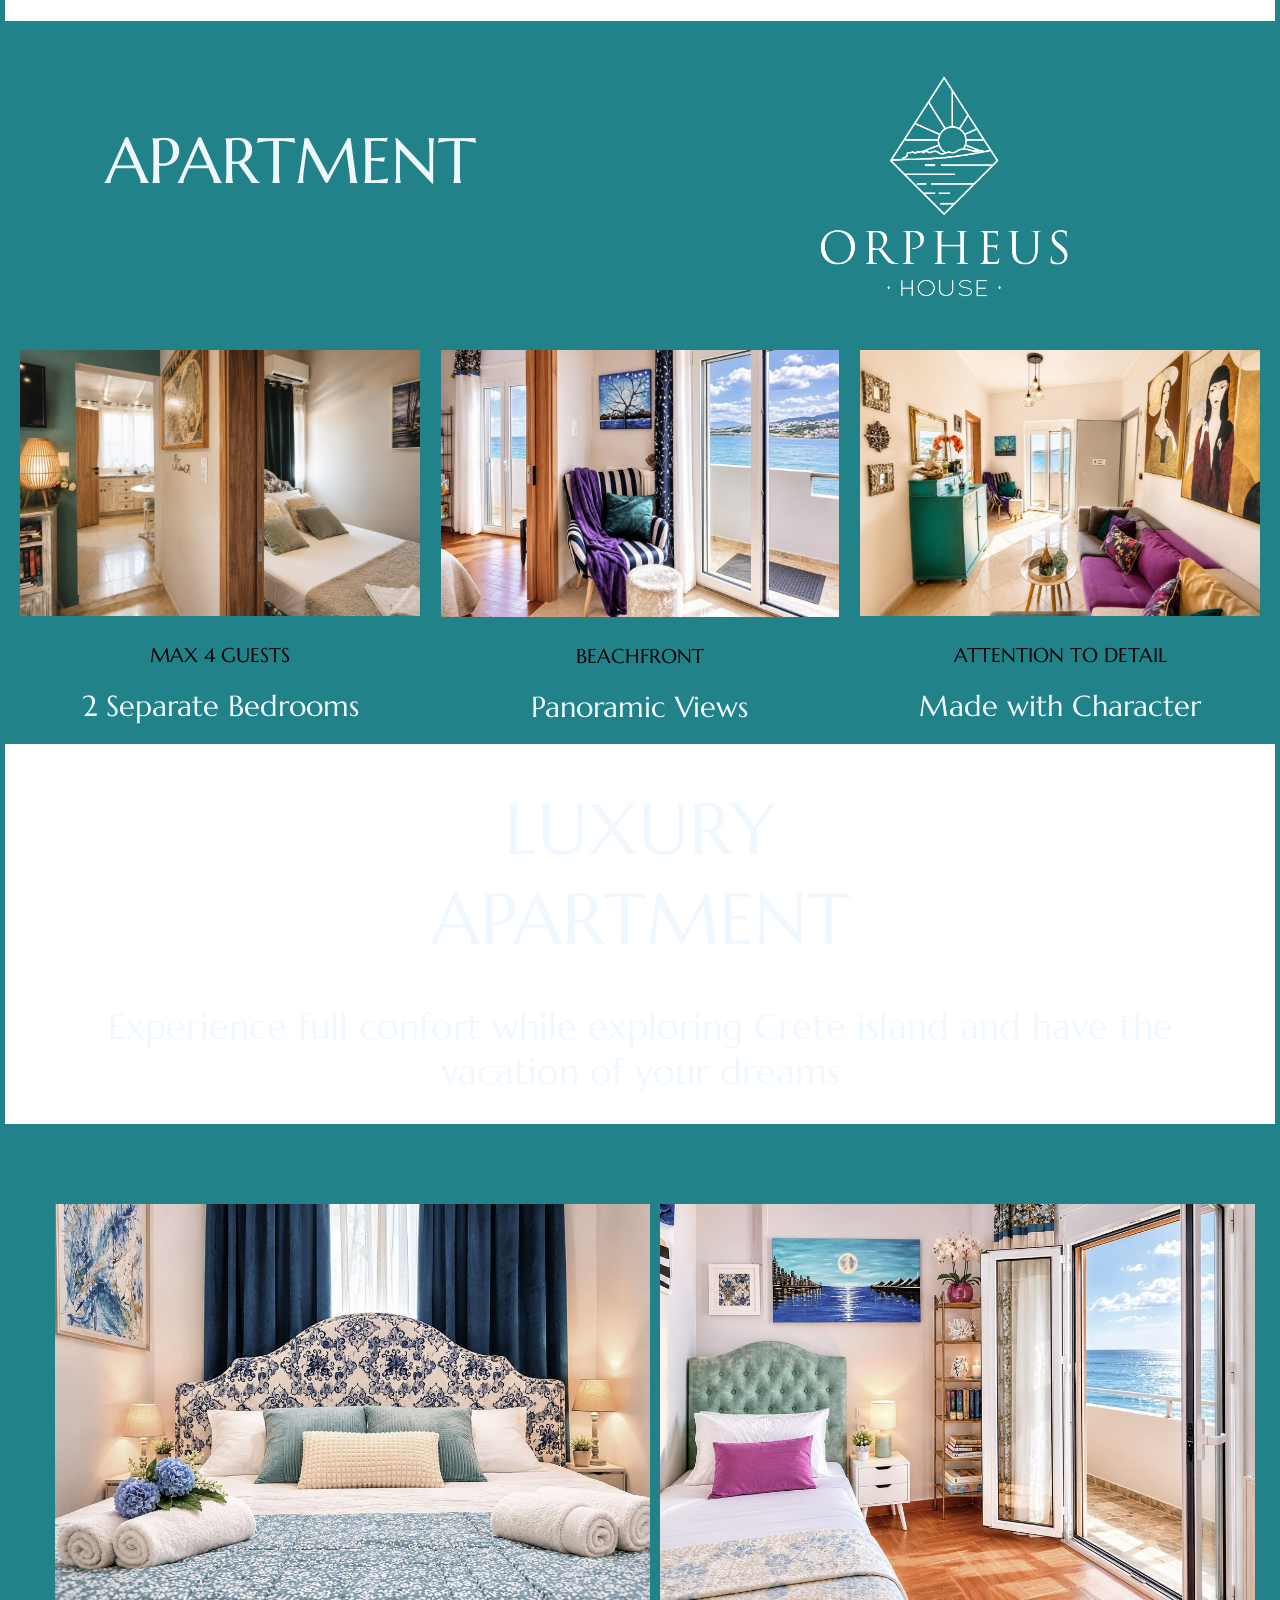
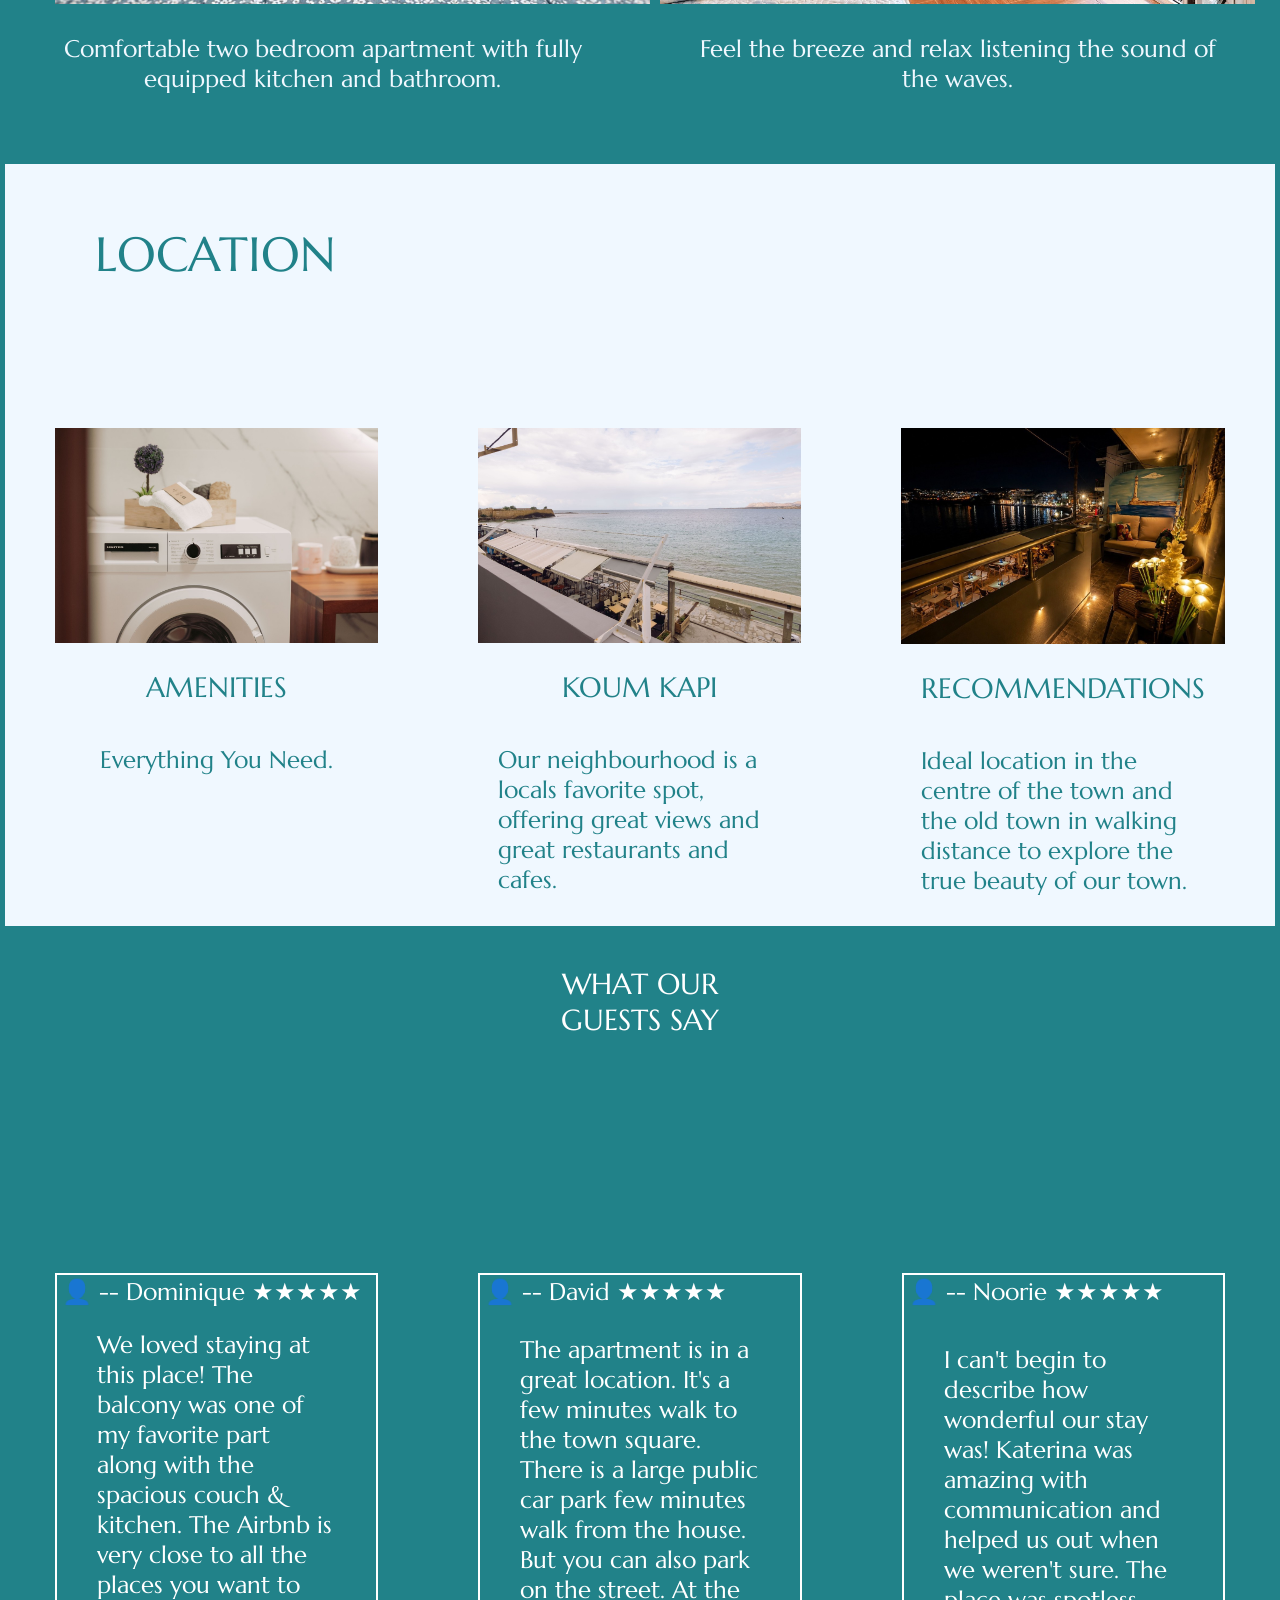
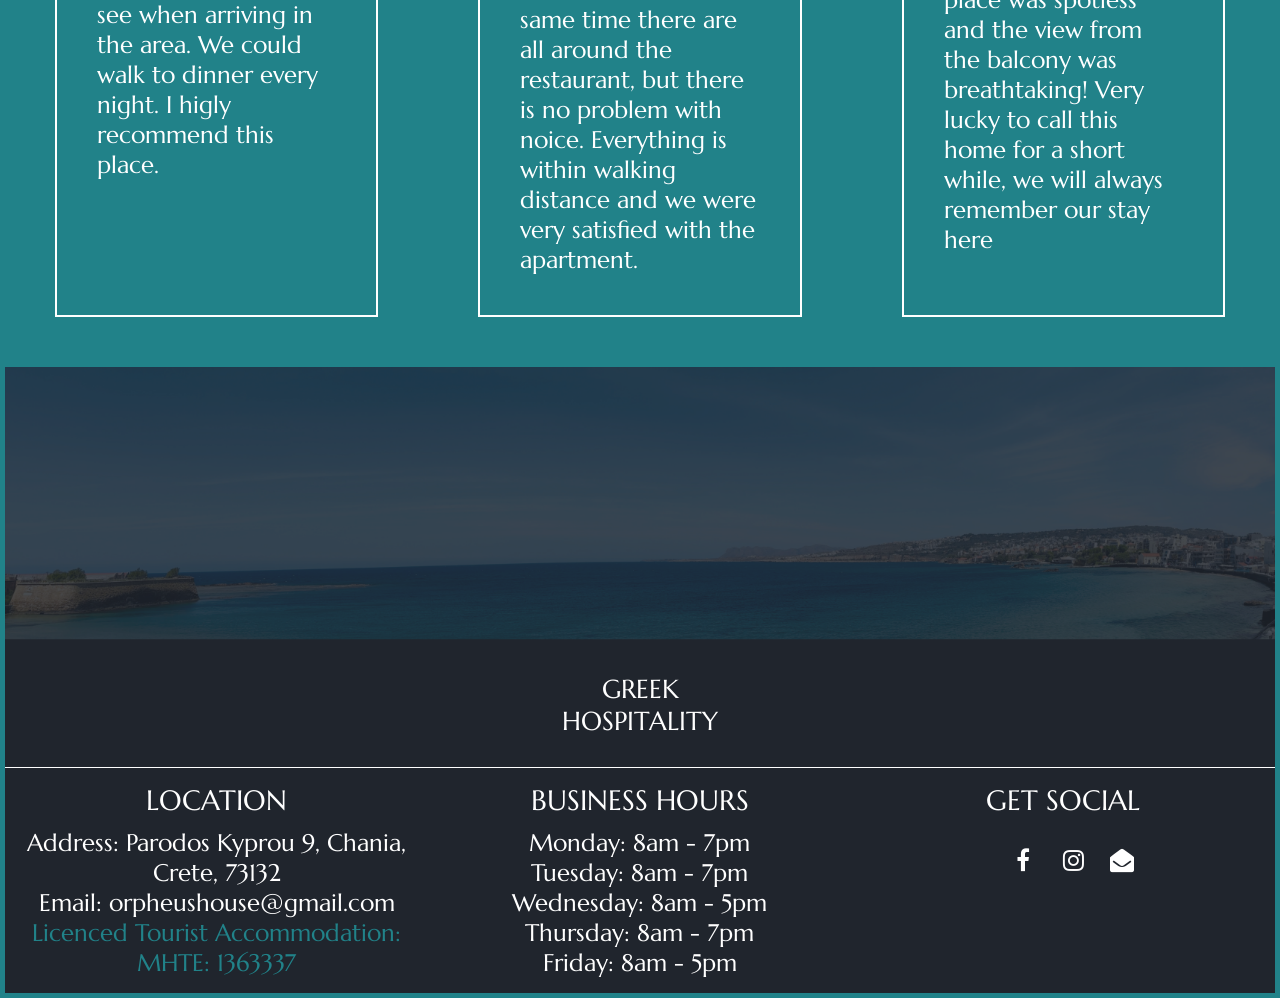
==== commit 4ff37cf9: "SEO continue..need to fix alt in images." ====
--- a/index.html
+++ b/index.html
@@ -5,9 +5,28 @@
     <meta charset="UTF-8">
     <meta name="viewport" content="width=device-width, initial-scale=1.0">
     <link rel="stylesheet" href="style.css">
-    <title>Orpheus House</title>
+    <title>Orpheus House | Beachfront Apartment in Koum Kapi, Chania</title>
+    <meta name="description" content="Bright 2 bedroom beachfront apartment in Koum Kapi, Chania, with panoramic sea views. Steps from the Old Town — ideal for couples and families.">
     <link href="https://fonts.googleapis.com/css2?family=Nunito+Sans:wght@400;600;700&display=swap" rel="stylesheet">
     <link rel="stylesheet" href="https://cdnjs.cloudflare.com/ajax/libs/font-awesome/4.7.0/css/font-awesome.min.css">
+    <script type="application/ld+json">
+{
+  "@context": "https://schema.org",
+  "@type": "LodgingBusiness",
+  "name": "Orpheus House",
+  "image": "https://orpheushouse.eu/assets/logo.png",
+  "address": {
+    "@type": "PostalAddress",
+    "streetAddress": "Parodos Kyprou 9",
+    "addressLocality": "Chania",
+    "addressRegion": "Crete",
+    "postalCode": "73132",
+    "addressCountry": "GR"
+  },
+  "priceRange": "$$$",
+  "url": "https://orpheushouse.eu"
+}
+</script>
 </head>
 
 <body>
@@ -158,7 +177,7 @@
                 <a href="recomendations.html"><img src="assets/great-location-1200.jpg"
                         srcset="assets/great-location-350.jpg 350w, assets/great-location-1200.jpg 1200w"
                         sizes="(max-width: 600px) 350px, 400px" loading="lazy" alt="View from the balcony at night"></a>
-                <h3>RECOMENDATIONS</h3>
+                <h3>RECOMMENDATIONS</h3>
                 <p>Ideal location in the centre of the town
                     and the old town in walking distance to
                     explore the true beauty of our town.</p>
--- a/style.css
+++ b/style.css
@@ -302,6 +302,7 @@
 .section2-text p:first-child {
     font-size: smaller;
     margin-bottom: 20px;
+    margin-top: 20px;
 }
 .section2-text p:last-child{
     color: aliceblue;
@@ -316,6 +317,7 @@
 .section3-text p:first-child {
     font-size: smaller;
     margin-bottom: 20px;
+    margin-top: 20px;
 }
 .section3-text p:last-child{
     color: aliceblue;
